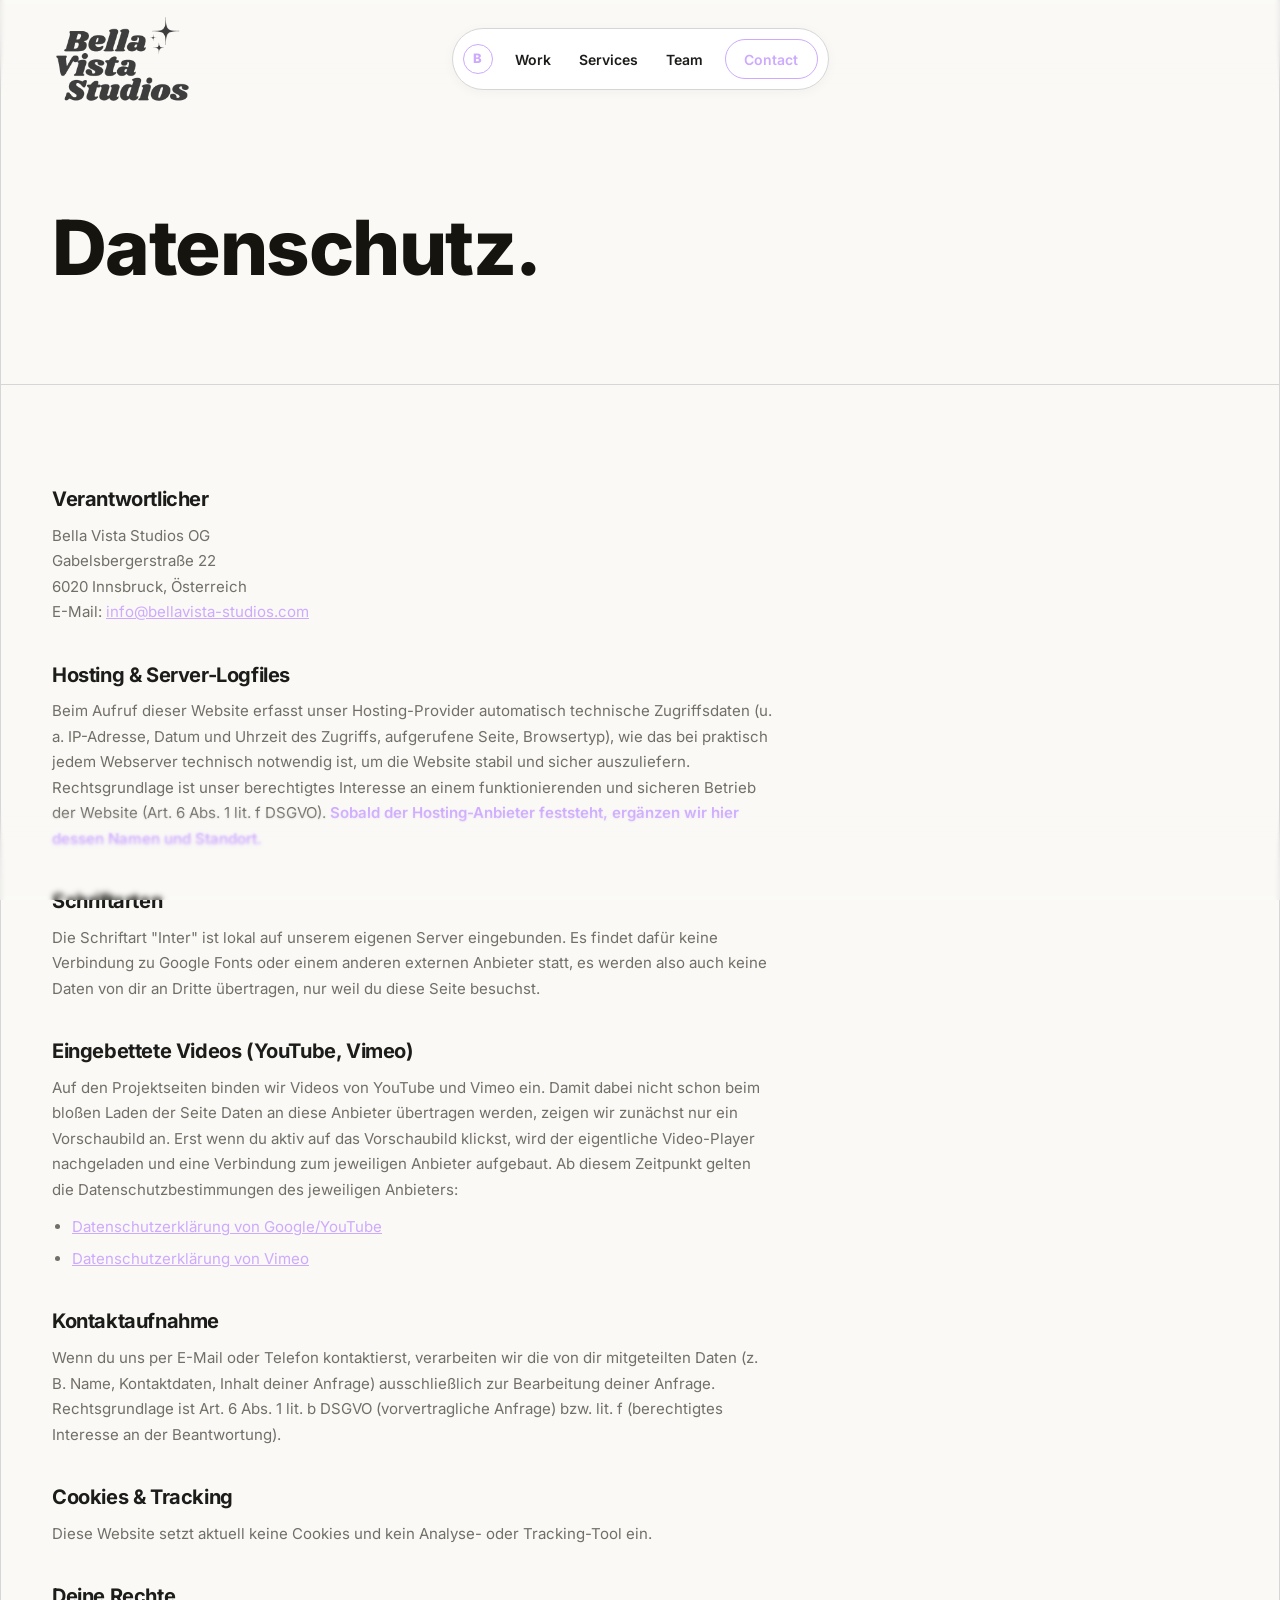
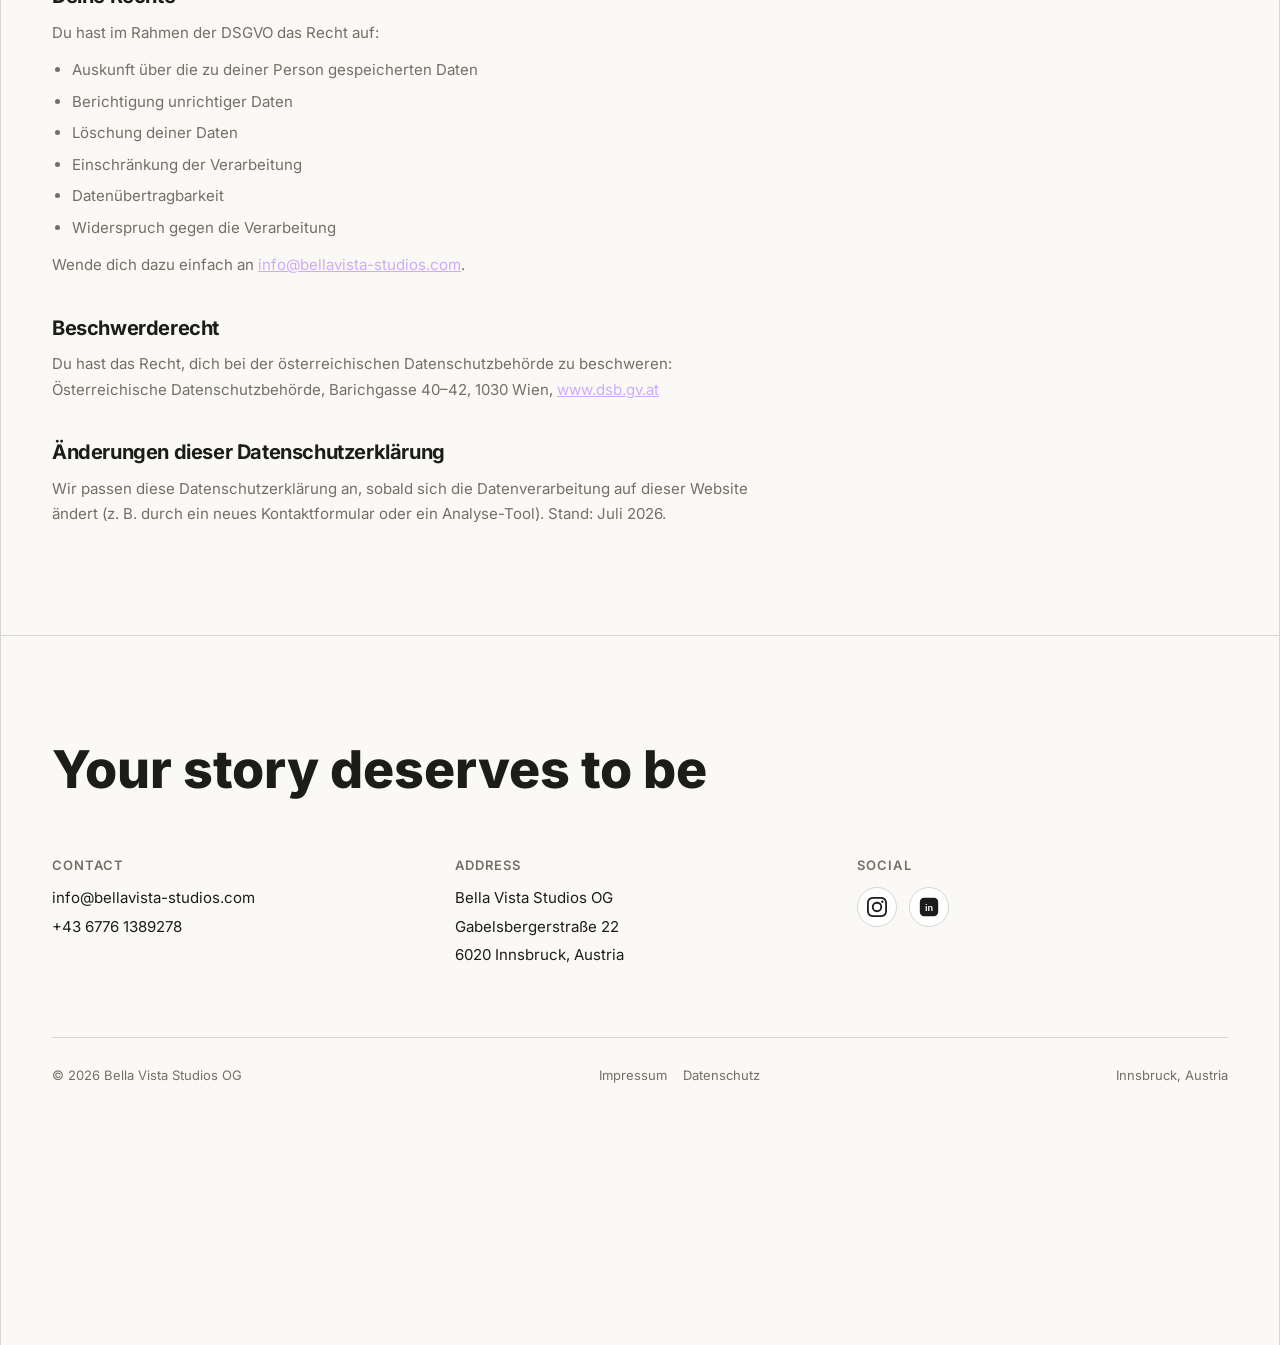
==== datenschutz.html @ 7d36718b "Update_02" ====
<!DOCTYPE html>
<html lang="de">
<head>
<meta charset="UTF-8">
<meta name="viewport" content="width=device-width, initial-scale=1.0">
<title>Datenschutz | Bella Vista Studios</title>
<meta name="description" content="Datenschutzerklärung der Bella Vista Studios OG.">
<link rel="stylesheet" href="assets/css/style.css?v=56">
</head>
<body>

<div class="frame">

  <header class="site-header container">

    <div class="header-fade" aria-hidden="true">
      <span></span>
      <span></span>
      <span></span>
      <span></span>
      <span></span>
      <span></span>
    </div>
    <a class="logo-mark" href="index.html">
      <img src="assets/img/logo.png" alt="Bella Vista Studios Logo">
    </a>
    <nav class="nav-pill">
      <a class="nav-brand" href="index.html">
        <span class="nav-brand-mark">B</span>
      </a>
      <div class="nav-links">
        <a href="projekte.html">Work</a>
        <a href="index.html#leistungen">Services</a>
        <a href="index.html#team">Team</a>
      </div>
      <a class="nav-cta" href="index.html#kontakt">Contact</a>
    </nav>

    <button class="nav-mobile-toggle" type="button" aria-label="Menü öffnen" aria-expanded="false" aria-controls="nav-mobile-panel">
      <span></span>
      <span></span>
      <span></span>
    </button>
  </header>

  <!-- Mobiles Menü: Vollbild-Overlay, wird per assets/js/nav-mobile.js ein-/ausgeblendet
       (gleiches hidden-Muster wie #team-modal in index.html). -->
  <div class="nav-mobile-panel" id="nav-mobile-panel" hidden>
    <button class="nav-mobile-close" type="button" data-nav-mobile-close aria-label="Menü schließen">✕</button>
    <a href="projekte.html">Work</a>
    <a href="index.html#leistungen">Services</a>
    <a href="index.html#team">Team</a>
    <a class="nav-mobile-cta" href="index.html#kontakt">Contact</a>
  </div>

  <section class="hero container">
    <h1 class="hero-headline"><span class="strong">Datenschutz.</span></h1>
  </section>

  <div class="section-divider">
    <section class="container">
      <div class="legal">

        <h2>Verantwortlicher</h2>
        <p>
          Bella Vista Studios OG<br>
          Gabelsbergerstraße 22<br>
          6020 Innsbruck, Österreich<br>
          E-Mail: <a href="mailto:info@bellavista-studios.com">info@bellavista-studios.com</a>
        </p>

        <h2>Hosting &amp; Server-Logfiles</h2>
        <p>
          Beim Aufruf dieser Website erfasst unser Hosting-Provider automatisch technische Zugriffsdaten
          (u. a. IP-Adresse, Datum und Uhrzeit des Zugriffs, aufgerufene Seite, Browsertyp), wie das bei
          praktisch jedem Webserver technisch notwendig ist, um die Website stabil und sicher auszuliefern.
          Rechtsgrundlage ist unser berechtigtes Interesse an einem funktionierenden und sicheren Betrieb
          der Website (Art. 6 Abs. 1 lit. f DSGVO). <span class="legal-todo">Sobald der Hosting-Anbieter feststeht,
          ergänzen wir hier dessen Namen und Standort.</span>
        </p>

        <h2>Schriftarten</h2>
        <p>
          Die Schriftart "Inter" ist lokal auf unserem eigenen Server eingebunden. Es findet dafür keine
          Verbindung zu Google Fonts oder einem anderen externen Anbieter statt, es werden also auch keine
          Daten von dir an Dritte übertragen, nur weil du diese Seite besuchst.
        </p>

        <h2>Eingebettete Videos (YouTube, Vimeo)</h2>
        <p>
          Auf den Projektseiten binden wir Videos von YouTube und Vimeo ein. Damit dabei nicht schon beim
          bloßen Laden der Seite Daten an diese Anbieter übertragen werden, zeigen wir zunächst nur ein
          Vorschaubild an. Erst wenn du aktiv auf das Vorschaubild klickst, wird der eigentliche
          Video-Player nachgeladen und eine Verbindung zum jeweiligen Anbieter aufgebaut. Ab diesem
          Zeitpunkt gelten die Datenschutzbestimmungen des jeweiligen Anbieters:
        </p>
        <ul>
          <li><a href="https://policies.google.com/privacy" target="_blank" rel="noopener">Datenschutzerklärung von Google/YouTube</a></li>
          <li><a href="https://vimeo.com/privacy" target="_blank" rel="noopener">Datenschutzerklärung von Vimeo</a></li>
        </ul>

        <h2>Kontaktaufnahme</h2>
        <p>
          Wenn du uns per E-Mail oder Telefon kontaktierst, verarbeiten wir die von dir mitgeteilten Daten
          (z. B. Name, Kontaktdaten, Inhalt deiner Anfrage) ausschließlich zur Bearbeitung deiner Anfrage.
          Rechtsgrundlage ist Art. 6 Abs. 1 lit. b DSGVO (vorvertragliche Anfrage) bzw. lit. f (berechtigtes
          Interesse an der Beantwortung).
        </p>

        <h2>Cookies &amp; Tracking</h2>
        <p>
          Diese Website setzt aktuell keine Cookies und kein Analyse- oder Tracking-Tool ein.
        </p>

        <h2>Deine Rechte</h2>
        <p>Du hast im Rahmen der DSGVO das Recht auf:</p>
        <ul>
          <li>Auskunft über die zu deiner Person gespeicherten Daten</li>
          <li>Berichtigung unrichtiger Daten</li>
          <li>Löschung deiner Daten</li>
          <li>Einschränkung der Verarbeitung</li>
          <li>Datenübertragbarkeit</li>
          <li>Widerspruch gegen die Verarbeitung</li>
        </ul>
        <p>Wende dich dazu einfach an <a href="mailto:info@bellavista-studios.com">info@bellavista-studios.com</a>.</p>

        <h2>Beschwerderecht</h2>
        <p>
          Du hast das Recht, dich bei der österreichischen Datenschutzbehörde zu beschweren:<br>
          Österreichische Datenschutzbehörde, Barichgasse 40–42, 1030 Wien,
          <a href="https://www.dsb.gv.at" target="_blank" rel="noopener">www.dsb.gv.at</a>
        </p>

        <h2>Änderungen dieser Datenschutzerklärung</h2>
        <p>
          Wir passen diese Datenschutzerklärung an, sobald sich die Datenverarbeitung auf dieser Website
          ändert (z. B. durch ein neues Kontaktformular oder ein Analyse-Tool). Stand: Juli 2026.
        </p>

      </div>
    </section>
  </div>

  <!-- Footer -->
  <div class="section-divider">
    <footer class="container footer">
      <p class="footer-big">
        Your story deserves to be <span class="word-swipe">
          <span class="word-swipe-item">visualized.</span>
          <span class="word-swipe-item">told.</span>
          <span class="word-swipe-item">captured.</span>
        </span>
      </p>

      <div class="footer-grid">
        <div class="footer-col">
          <span class="eyebrow">Contact</span>
          <a href="mailto:info@bellavista-studios.com">info@bellavista-studios.com</a>
          <a href="tel:+4367761389278">+43 6776 1389278</a>
        </div>
        <div class="footer-col">
          <span class="eyebrow">Address</span>
          <p>Bella Vista Studios OG</p>
          <p>Gabelsbergerstraße 22</p>
          <p>6020 Innsbruck, Austria</p>
        </div>
        <div class="footer-col">
          <span class="eyebrow">Social</span>
          <div class="social-icons">
            <a class="social-icon" href="https://www.instagram.com/bellavista.studios/" target="_blank" rel="noopener" aria-label="Instagram">
              <svg viewBox="0 0 24 24" fill="currentColor" aria-hidden="true"><path d="M7.0301.084c-1.2768.0602-2.1487.264-2.911.5634-.7888.3075-1.4575.72-2.1228 1.3877-.6652.6677-1.075 1.3368-1.3802 2.127-.2954.7638-.4956 1.6365-.552 2.914-.0564 1.2775-.0689 1.6882-.0626 4.947.0062 3.2586.0206 3.6671.0825 4.9473.061 1.2765.264 2.1482.5635 2.9107.308.7889.72 1.4573 1.388 2.1228.6679.6655 1.3365 1.0743 2.1285 1.38.7632.295 1.6361.4961 2.9134.552 1.2773.056 1.6884.069 4.9462.0627 3.2578-.0062 3.668-.0207 4.9478-.0814 1.28-.0607 2.147-.2652 2.9098-.5633.7889-.3086 1.4578-.72 2.1228-1.3881.665-.6682 1.0745-1.3378 1.3795-2.1284.2957-.7632.4966-1.636.552-2.9124.056-1.2809.0692-1.6898.063-4.948-.0063-3.2583-.021-3.6668-.0817-4.9465-.0607-1.2797-.264-2.1487-.5633-2.9117-.3084-.7889-.72-1.4568-1.3876-2.1228C21.2982 1.33 20.628.9208 19.8378.6165 19.074.321 18.2017.1197 16.9244.0645 15.6471.0093 15.236-.005 11.977.0014 8.718.0076 8.31.0215 7.0301.0839m.1402 21.6932c-1.17-.0509-1.8053-.2453-2.2287-.408-.5606-.216-.96-.4771-1.3819-.895-.422-.4178-.6811-.8186-.9-1.378-.1644-.4234-.3624-1.058-.4171-2.228-.0595-1.2645-.072-1.6442-.079-4.848-.007-3.2037.0053-3.583.0607-4.848.05-1.169.2456-1.805.408-2.2282.216-.5613.4762-.96.895-1.3816.4188-.4217.8184-.6814 1.3783-.9003.423-.1651 1.0575-.3614 2.227-.4171 1.2655-.06 1.6447-.072 4.848-.079 3.2033-.007 3.5835.005 4.8495.0608 1.169.0508 1.8053.2445 2.228.408.5608.216.96.4754 1.3816.895.4217.4194.6816.8176.9005 1.3787.1653.4217.3617 1.056.4169 2.2263.0602 1.2655.0739 1.645.0796 4.848.0058 3.203-.0055 3.5834-.061 4.848-.051 1.17-.245 1.8055-.408 2.2294-.216.5604-.4763.96-.8954 1.3814-.419.4215-.8181.6811-1.3783.9-.4224.1649-1.0577.3617-2.2262.4174-1.2656.0595-1.6448.072-4.8493.079-3.2045.007-3.5825-.006-4.848-.0608M16.953 5.5864A1.44 1.44 0 1 0 18.39 4.144a1.44 1.44 0 0 0-1.437 1.4424M5.8385 12.012c.0067 3.4032 2.7706 6.1557 6.173 6.1493 3.4026-.0065 6.157-2.7701 6.1506-6.1733-.0065-3.4032-2.771-6.1565-6.174-6.1498-3.403.0067-6.156 2.771-6.1496 6.1738M8 12.0077a4 4 0 1 1 4.008 3.9921A3.9996 3.9996 0 0 1 8 12.0077"/></svg>
            </a>
            <a class="social-icon" href="https://www.linkedin.com/in/bella-vista-studios-5378a433b/" target="_blank" rel="noopener" aria-label="LinkedIn">
              <svg viewBox="0 0 24 24" aria-hidden="true">
                <rect x="1" y="1" width="22" height="22" rx="5" fill="currentColor"/>
                <text x="12" y="16.5" font-family="Arial, Helvetica, sans-serif" font-size="11" font-weight="700" fill="var(--bg)" text-anchor="middle">in</text>
              </svg>
            </a>
          </div>
        </div>
      </div>

      <div class="footer-bottom">
        <span>© 2026 Bella Vista Studios OG</span>
        <div class="footer-legal">
          <a href="impressum.html">Impressum</a>
          <a href="datenschutz.html">Datenschutz</a>
        </div>
        <span>Innsbruck, Austria</span>
      </div>
    </footer>
  </div>

</div>

<div class="footer-fade" aria-hidden="true">
  <span></span>
  <span></span>
  <span></span>
  <span></span>
  <span></span>
  <span></span>
</div>

<script src="assets/js/header-scroll.js?v=1" defer></script>
<script src="assets/js/nav-mobile.js?v=1" defer></script>
<script src="assets/js/logo-contrast.js?v=3" defer></script>
</body>
</html>
---- assets/css/style.css ----
/* ==========================================================================
   Bella Vista Studios — Stylesheet
   Struktur: Variablen, Basis, Layout-Grid, Komponenten, Sektionen, Responsive
   ========================================================================== */

:root {
  --bg: #faf9f6;
  --line: #d6d6d6;
  --text: #1c1c1a;
  /* War #7a7871 (Kontrast zu --bg nur 4.2:1, unter dem WCAG-AA-Minimum von
     4.5:1 für normalen Fließtext) — leicht abgedunkelt auf 4.77:1. */
  --text-muted: #726f67;
  --black: #15140f;
  --white: #ffffff;
  /* Einzige Akzentfarbe der Seite: überall, wo etwas farblich markiert ist
     (Buttons, Status-Punkt, Icon-Kreise, aktive/Hover-Zustände), wird diese
     Akzentfarbe verwendet — nie eine zweite Akzentfarbe daneben. */
  --accent: #cdaafe;
  --radius-full: 999px;
  --radius-lg: 22px;
  --radius-md: 14px;
  --container-max: 1240px;
  --frame-max: 1360px;
}

/* ---- Fonts ----
   Lokal gehostet statt über fonts.googleapis.com geladen: sonst gehen
   Besucher-IPs beim Seitenaufruf ohne Einwilligung an Google (DSGVO-Risiko,
   in AT/DE bereits mehrfach abgemahnt). */
@font-face {
  font-family: "Inter";
  font-style: normal;
  font-weight: 400;
  font-display: swap;
  src: url("../fonts/inter-400.woff2") format("woff2");
}
@font-face {
  font-family: "Inter";
  font-style: normal;
  font-weight: 500;
  font-display: swap;
  src: url("../fonts/inter-500.woff2") format("woff2");
}
@font-face {
  font-family: "Inter";
  font-style: normal;
  font-weight: 600;
  font-display: swap;
  src: url("../fonts/inter-600.woff2") format("woff2");
}
@font-face {
  font-family: "Inter";
  font-style: normal;
  font-weight: 700;
  font-display: swap;
  src: url("../fonts/inter-700.woff2") format("woff2");
}
@font-face {
  font-family: "Inter";
  font-style: normal;
  font-weight: 800;
  font-display: swap;
  src: url("../fonts/inter-800.woff2") format("woff2");
}

/* ---- Reset ---- */
* { box-sizing: border-box; margin: 0; padding: 0; }

html { scroll-behavior: smooth; }

body {
  background: var(--bg);
  color: var(--text);
  font-family: "Inter", -apple-system, BlinkMacSystemFont, "Segoe UI", Helvetica, Arial, sans-serif;
  font-size: 16px;
  line-height: 1.5;
  -webkit-font-smoothing: antialiased;
}

img { max-width: 100%; display: block; }
a { color: inherit; text-decoration: none; }
ul { list-style: none; }
button { font: inherit; cursor: pointer; }

/* Kein Browser-Standard-Fokusring (blau) irgendwo auf der Seite — bei
   Maus-Klick ohnehin unsichtbar, bei Tastatur-Navigation stattdessen ein
   Ring in der Marken-Akzentfarbe (siehe --accent), konsistent mit allen
   anderen interaktiven Elementen. */
:focus { outline: none; }
:focus-visible {
  outline: 2px solid var(--accent);
  outline-offset: 2px;
}

/* ---- Scroll-Reveal ---- */
/* Fade + leichtes Hochschieben beim ersten Sichtbarwerden, statt dass Text
   und Elemente beim Scrollen sofort fertig dastehen. Die Klasse .reveal
   wird automatisch von assets/js/scroll-reveal.js auf die passenden
   Elemente angewendet, .is-visible schaltet per IntersectionObserver
   einmalig um (bleibt danach sichtbar, kein erneutes Ausblenden beim
   Zurückscrollen). Ohne JavaScript bleibt alles normal sichtbar, da die
   Klasse dann nie gesetzt wird. */
.reveal {
  opacity: 0;
  transform: translateY(28px);
  transition: opacity 0.7s ease, transform 0.7s ease;
}
.reveal.is-visible {
  opacity: 1;
  transform: none;
}
@media (prefers-reduced-motion: reduce) {
  .reveal {
    opacity: 1;
    transform: none;
    transition: none;
  }
}

/* ---- Grid-Rahmen (vertikale Linien links/rechts über die volle Seite) ---- */
.frame {
  max-width: var(--frame-max);
  margin: 0 auto;
  border-left: 1px solid var(--line);
  border-right: 1px solid var(--line);
}

.container {
  max-width: var(--container-max);
  margin: 0 auto;
  /* Nur horizontales Padding — vertikaler Rhythmus kommt bewusst von
     section/spezifischeren Klassen (.hero, .trusted, .footer usw.).
     Als "padding"-Shorthand würde dies fälschlich auch oben/unten auf 0
     setzen und dabei section { padding: 96px 0 } überschreiben, da ein
     Klassenselektor immer stärker wiegt als der Element-Selektor "section" —
     unabhängig von der Reihenfolge im Stylesheet. Genau das war der Bug. */
  padding-left: 32px;
  padding-right: 32px;
}

/* Horizontale Trennlinie zwischen Sektionen — bricht bewusst aus dem
   begrenzten .frame aus und läuft über die komplette Viewport-Breite bis
   zum Bildschirmrand. Zusammen mit den vertikalen .frame-Linien (die über
   die gesamte Seitenhöhe laufen) ergibt das ein durchgehendes Gitter statt
   einzelner, in sich geschlossener Kästen pro Sektion.
   Kein overflow-x:hidden auf html/body (war früher hier, um den durch 100vw
   theoretisch möglichen Scrollbar-Millimeter Overflow abzufangen) — das
   bricht in Safari position:sticky auf .site-header (Safari macht daraus
   intern auch einen Y-Scroll-Container, der Header hört auf zu kleben).
   overflow-x:hidden auf diesem Element selbst würde das Problem ohnehin nicht
   lösen (clippt nur eigene Kinder, nicht die eigene Box gegenüber dem
   Elternelement). Bei Overlay-Scrollbars (macOS) tritt der Overflow gar nicht
   erst auf; falls er auf anderen Systemen doch stört, gehört die Lösung in
   eine JS-gemessene Scrollbar-Breite, nicht in einen html/body-Overflow-Hack. */
.section-divider {
  width: 100vw;
  position: relative;
  left: 50%;
  margin-left: -50vw;
  border-top: 1px solid var(--line);
}

section { padding: 96px 0; }

/* ---- Typografie ---- */
h1, h2, h3 { font-weight: 700; letter-spacing: -0.02em; line-height: 1.08; }

.eyebrow {
  font-size: 13px;
  font-weight: 600;
  letter-spacing: 0.08em;
  text-transform: uppercase;
  color: var(--text-muted);
}

.section-heading {
  font-size: clamp(32px, 4vw, 48px);
}

.section-heading .muted { color: var(--text-muted); font-weight: 500; }
.section-heading .strong { color: var(--black); font-weight: 800; }

.section-lede {
  color: var(--text-muted);
  font-size: 17px;
  max-width: 520px;
  margin-top: 16px;
}

/* ---- Buttons ---- */
.btn {
  display: inline-flex;
  align-items: center;
  gap: 8px;
  padding: 14px 26px;
  border-radius: var(--radius-full);
  font-weight: 600;
  font-size: 15px;
  transition: opacity 0.15s ease;
}

.btn:hover { opacity: 0.85; }

/* Die Akzentfarbe wird ausschließlich als Umrandung eingesetzt, nie als
   volle Füllfläche. Bei Hover: leichter Zoom (vergrößert Rahmen + Text in
   einem Zug), dazu eine dezente farbige Untermalung der Fläche (deutlich
   blasser als die Umrandung selbst) sowie ein Glow um den Rahmen. */
.btn-primary {
  background: transparent;
  color: var(--accent);
  border: 1.5px solid var(--accent);
  transition: transform 0.2s ease, background 0.2s ease, box-shadow 0.2s ease;
}
.btn-primary:hover {
  opacity: 1;
  transform: scale(1.06);
  background: rgba(205, 170, 254, 0.16);
  box-shadow: 0 0 16px rgba(205, 170, 254, 0.7);
}
.btn-outline {
  background: transparent;
  color: var(--accent);
  border: 1.5px solid var(--accent);
  transition: transform 0.2s ease, background 0.2s ease, box-shadow 0.2s ease;
}
.btn-outline:hover {
  opacity: 1;
  transform: scale(1.06);
  background: rgba(205, 170, 254, 0.16);
  box-shadow: 0 0 16px rgba(205, 170, 254, 0.7);
}

/* ---- Header / Navigation ----
   Die Pille ist die eigentliche Navigation und sitzt zentriert über die
   volle Headerbreite (site-header: justify-content:center). Das Logo bleibt
   links stehen, dafür aber absolut positioniert — so beeinflusst seine
   Breite die Zentrierung der Pille nicht (sonst würde justify-content:center
   den verbleibenden Platz NACH dem Logo zentrieren statt die volle Breite). */
.site-header {
  /* sticky ist selbst schon ein "positioniertes" Element (wie relative) —
     .logo-mark kann sich also direkt darauf beziehen, ohne ein zusätzliches
     position:relative, das sticky sonst überschreiben würde. */
  position: sticky;
  top: 0;
  z-index: 50;
  display: flex;
  align-items: center;
  justify-content: center;
  padding-top: 28px;
  padding-bottom: 28px;
  /* Kein var(--bg) mehr als Deckfarbe — sonst bleibt beim Scrollen immer
     ein Balken in Seitenfarbe stehen. Und bewusst KEIN eigener
     backdrop-filter hier (war testweise drin): ein Blur auf dem Header
     selbst ist über seine ganze Höhe gleich stark und hört an dessen
     Unterkante hart auf — genau der harte Schnitt, den .header-fade
     darunter eigentlich vermeiden soll. Den gesamten Blur-Verlauf
     übernimmt jetzt ausschließlich .header-fade (Pille/Logo bleiben
     lesbar, weil .nav-pill ihren eigenen weißen Hintergrund mitbringt). */
}

/* Beim Scrollen verschwindet Inhalt (z.B. Projekt-Bilder) sonst hart hinter
   der blickdichten Sticky-Kante. Ein reiner Farbverlauf (mehrere frühere
   Versuche, siehe Git-Historie) zeigt über kontrastreichen Fotos trotzdem
   eine sichtbare Kante — das Auge erkennt den Kontrastsprung unabhängig
   von der Kurvenform, und jede Deckfarbe hinterlässt einen sichtbaren
   Balken. Stattdessen wird das Bild zur Kante hin zunehmend unscharf statt
   überblendet, keine einzige Ebene hat eine Hintergrundfarbe.
   Zwei Bugs sorgten davor dafür, dass Änderungen hier praktisch unsichtbar
   blieben: (1) fehlendes -webkit-mask-image — ohne Präfix ignorierte
   Safari die Maske komplett, jede Ebene war über ihre volle Fläche
   sichtbar statt auszulaufen; (2) .site-header hatte selbst noch einen
   flachen backdrop-filter (siehe .site-header oben, jetzt entfernt) — ein
   gleichmäßiger Blur ohne jeden Verlauf, der an der Header-Unterkante hart
   aufhörte und jede Anpassung hier optisch komplett überdeckt hat. Beides
   behoben: .header-fade ist jetzt die einzige Blur-Quelle.
   top:0 statt top:100%: der Header selbst hat kein eigenes Blur mehr, war
   also über seine ganze Höhe (Logo/Pille-Bereich, ca. 150px) komplett
   scharf — der Verlauf setzte dadurch sichtbar erst UNTER dem Header ein
   statt an der obersten Bildkante. Jetzt beginnt .header-fade schon ganz
   oben (hinter Logo/Pille).
   Höhe bewusst moderat (180px), nicht die volle Header-Höhe + alte
   Auslauf-Strecke (das wären ~320px gewesen): .header-fade ist absolut
   positioniert und wird NICHT vom Header-Rahmen abgeschnitten, reicht bei
   320px also weit in den Hero-Bereich hinein und hätte dort den Badge
   ("Available for new projects", startet ca. bei 210px) mitgeblurrt. */
.header-fade {
  /* left:0/right:0 wären relativ zur Padding-Box von .site-header — der
     Header trägt aber selbst die Klasse .container (max-width: 1240px,
     zentriert). Im Querformat/breiten Viewport bleibt dann links/rechts
     ein Rand ohne Blur übrig. Gleicher 100vw-Trick wie bei .section-divider:
     da .container per margin:auto exakt auf der Viewport-Mitte zentriert
     ist, landet left:50% trotzdem auf der echten Bildschirmmitte. */
  position: absolute;
  left: 50%;
  width: 100vw;
  margin-left: -50vw;
  top: 0;
  /* Sanfter (max. Blur 3px → 2px) und kürzere Reichweite (180px → 130px)
     als zuvor. */
  height: 130px;
  pointer-events: none;
  overflow: hidden;
}

.header-fade span { position: absolute; inset: 0; }

.header-fade span:nth-child(1) {
  backdrop-filter: blur(2px);
  -webkit-backdrop-filter: blur(2px);
  -webkit-mask-image: linear-gradient(to bottom, black 0%, black 15%, transparent 45%);
  mask-image: linear-gradient(to bottom, black 0%, black 15%, transparent 45%);
}

.header-fade span:nth-child(2) {
  backdrop-filter: blur(1.6px);
  -webkit-backdrop-filter: blur(1.6px);
  -webkit-mask-image: linear-gradient(to bottom, black 0%, black 25%, transparent 55%);
  mask-image: linear-gradient(to bottom, black 0%, black 25%, transparent 55%);
}

.header-fade span:nth-child(3) {
  backdrop-filter: blur(1.2px);
  -webkit-backdrop-filter: blur(1.2px);
  -webkit-mask-image: linear-gradient(to bottom, black 0%, black 35%, transparent 62%);
  mask-image: linear-gradient(to bottom, black 0%, black 35%, transparent 62%);
}

.header-fade span:nth-child(4) {
  backdrop-filter: blur(0.8px);
  -webkit-backdrop-filter: blur(0.8px);
  -webkit-mask-image: linear-gradient(to bottom, black 0%, black 45%, transparent 72%);
  mask-image: linear-gradient(to bottom, black 0%, black 45%, transparent 72%);
}

.header-fade span:nth-child(5) {
  backdrop-filter: blur(0.5px);
  -webkit-backdrop-filter: blur(0.5px);
  -webkit-mask-image: linear-gradient(to bottom, black 0%, black 60%, transparent 85%);
  mask-image: linear-gradient(to bottom, black 0%, black 60%, transparent 85%);
}

.header-fade span:nth-child(6) {
  backdrop-filter: blur(0.3px);
  -webkit-backdrop-filter: blur(0.3px);
  -webkit-mask-image: linear-gradient(to bottom, black 0%, black 75%, transparent 100%);
  mask-image: linear-gradient(to bottom, black 0%, black 75%, transparent 100%);
}

/* Gespiegelte Variante am unteren Bildschirmrand. Anders als .header-fade
   hängt sie nicht an einem position:sticky-Element (es gibt keine fixe
   Footer-Leiste) — deshalb position:fixed direkt an bottom:0, damit sie wie
   der Header dauerhaft am Viewport-Rand klebt, während der Rest der Seite
   darunter/dahinter wegscrollt. Gleiche Blur-Werte wie oben, nur die
   Masken-Richtung ist umgedreht (to top statt to bottom): stärkster Blur an
   der Unterkante (0% von unten gezählt), läuft nach oben hin aus. */
.footer-fade {
  position: fixed;
  left: 50%;
  width: 100vw;
  margin-left: -50vw;
  bottom: 0;
  /* Gleiche Reduktion wie bei .header-fade: sanfter und kürzer. */
  height: 130px;
  z-index: 50;
  pointer-events: none;
  overflow: hidden;
}

.footer-fade span { position: absolute; inset: 0; }

.footer-fade span:nth-child(1) {
  backdrop-filter: blur(2px);
  -webkit-backdrop-filter: blur(2px);
  -webkit-mask-image: linear-gradient(to top, black 0%, black 15%, transparent 45%);
  mask-image: linear-gradient(to top, black 0%, black 15%, transparent 45%);
}

.footer-fade span:nth-child(2) {
  backdrop-filter: blur(1.6px);
  -webkit-backdrop-filter: blur(1.6px);
  -webkit-mask-image: linear-gradient(to top, black 0%, black 25%, transparent 55%);
  mask-image: linear-gradient(to top, black 0%, black 25%, transparent 55%);
}

.footer-fade span:nth-child(3) {
  backdrop-filter: blur(1.2px);
  -webkit-backdrop-filter: blur(1.2px);
  -webkit-mask-image: linear-gradient(to top, black 0%, black 35%, transparent 62%);
  mask-image: linear-gradient(to top, black 0%, black 35%, transparent 62%);
}

.footer-fade span:nth-child(4) {
  backdrop-filter: blur(0.8px);
  -webkit-backdrop-filter: blur(0.8px);
  -webkit-mask-image: linear-gradient(to top, black 0%, black 45%, transparent 72%);
  mask-image: linear-gradient(to top, black 0%, black 45%, transparent 72%);
}

.footer-fade span:nth-child(5) {
  backdrop-filter: blur(0.5px);
  -webkit-backdrop-filter: blur(0.5px);
  -webkit-mask-image: linear-gradient(to top, black 0%, black 60%, transparent 85%);
  mask-image: linear-gradient(to top, black 0%, black 60%, transparent 85%);
}

.footer-fade span:nth-child(6) {
  backdrop-filter: blur(0.3px);
  -webkit-backdrop-filter: blur(0.3px);
  -webkit-mask-image: linear-gradient(to top, black 0%, black 75%, transparent 100%);
  mask-image: linear-gradient(to top, black 0%, black 75%, transparent 100%);
}

.logo-mark {
  position: absolute;
  /* z-index aus demselben Grund wie bei .nav-pill: sonst erfasst
     .header-fades backdrop-filter auch das Logo selbst. */
  z-index: 2;
  /* left:0 würde an der Padding-Kante von .site-header (selbst .container)
     ausgerichtet, also VOR dem 32px-Padding sitzen — das Logo läge dadurch
     näher am Rand als jeglicher Inhalt im Fließtext. Gleicher Wert wie
     .container padding-left, damit beide bündig sind. */
  left: 32px;
  top: 50%;
  transform: translateY(-50%);
  display: flex;
  align-items: center;
}
/* mix-blend-mode: difference (echtes Pixel-Invertieren) wurde getestet und
   verworfen: WebKit berechnet Blend-Modi auf Nachfahren von position:sticky
   ODER position:fixed nachweislich nicht (mit vier isolierten Testfällen
   bestätigt) — reiner Browser-Bug, kein CSS-Fix möglich. Stattdessen
   ermittelt assets/js/logo-contrast.js per Canvas die Helligkeit der Bilder,
   die gerade hinter dem Logo liegen, und setzt bei dunklem Hintergrund die
   Klasse is-on-dark, die das Logo per Filter aufhellt. */
.logo-mark img {
  height: 92px;
  width: auto;
  filter: brightness(1);
  transition: filter 0.25s ease;
}
.logo-mark.is-on-dark img {
  /* brightness(0) macht die Form vollständig schwarz (Transparenz bleibt
     erhalten), invert(1) dreht das anschließend auf reines Weiß — so
     braucht es keine zweite Logo-Datei für die helle Variante. */
  filter: brightness(0) invert(1);
}

.nav-pill {
  /* z-index nötig, obwohl die Pille im Markup NACH .header-fade steht:
     backdrop-filter erfasst offenbar auch später gezeichnete Geschwister
     im selben Stacking-Kontext, DOM-Reihenfolge allein reichte nicht, um
     die Pille vom Blur auszunehmen — sie wirkte dadurch selbst verwaschen. */
  position: relative;
  z-index: 2;
  display: flex;
  align-items: center;
  justify-content: center;
  gap: 22px;
  background: var(--white);
  border: 1px solid var(--line);
  border-radius: var(--radius-full);
  padding: 10px 10px 10px 10px;
  box-shadow: 0 2px 12px rgba(20, 19, 15, 0.04);
  transition: gap 0.3s ease;
}

/* Kompakte Pille beim Scrollen (Klasse kommt von assets/js/header-scroll.js):
   Work/Services/Team klappen ein, B-Monogramm und Contact rücken zusammen.
   Hover auf die Pille — auch im kompakten Zustand — klappt sie wieder auf. */
.nav-pill.is-compact:not(:hover) { gap: 10px; }

/* BVS-Reiter: nur noch der Monogramm-Kreis, ohne Namenstext und ohne
   Trennstrich zur restlichen Navigation — sitzt einfach im normalen
   Pillen-Abstand (.nav-pill gap) vor "Work". */
.nav-brand { display: flex; align-items: center; }

.nav-brand-mark {
  width: 30px;
  height: 30px;
  border-radius: 50%;
  background: transparent;
  border: 1.5px solid var(--accent);
  color: var(--accent);
  display: flex;
  align-items: center;
  justify-content: center;
  font-size: 13px;
  font-weight: 800;
  flex-shrink: 0;
  transition: transform 0.2s ease, background 0.2s ease, box-shadow 0.2s ease;
}

.nav-brand:hover .nav-brand-mark {
  transform: scale(1.12);
  background: rgba(205, 170, 254, 0.16);
  box-shadow: 0 0 12px rgba(205, 170, 254, 0.7);
}

.nav-links {
  display: flex;
  align-items: center;
  gap: 28px;
  font-size: 14px;
  font-weight: 600;
  max-width: 400px;
  overflow: hidden;
  white-space: nowrap;
  transition: max-width 0.3s ease, opacity 0.3s ease;
}

.nav-links a:hover { color: var(--accent); }

.nav-pill.is-compact:not(:hover) .nav-links {
  max-width: 0;
  opacity: 0;
  pointer-events: none;
}

.nav-cta {
  background: transparent;
  color: var(--accent);
  border: 1.5px solid var(--accent);
  padding: 8.5px 18.5px;
  border-radius: var(--radius-full);
  font-size: 14px;
  font-weight: 600;
  transition: transform 0.2s ease, background 0.2s ease, box-shadow 0.2s ease;
}

.nav-cta:hover {
  transform: scale(1.06);
  background: rgba(205, 170, 254, 0.16);
  box-shadow: 0 0 14px rgba(205, 170, 254, 0.7);
}

/* ---- Mobiles Menü ----
   Hamburger-Button + Vollbild-Overlay (siehe .nav-mobile-panel), Logik in
   assets/js/nav-mobile.js. Button ist Geschwister von .logo-mark/.nav-pill
   innerhalb von .site-header und wie das Logo per position:absolute
   platziert — dieselbe rechte Kante wie .logo-mark links (32px, an
   .container-Padding ausgerichtet), sonst nur ab 860px sichtbar. */
.nav-mobile-toggle {
  display: none;
  position: absolute;
  right: 32px;
  top: 50%;
  transform: translateY(-50%);
  z-index: 2;
  width: 40px;
  height: 40px;
  /* flex-direction:column nicht vergessen: die 3 Striche unten sind eigene
     <span>-Kinder und sollen übereinander (Hamburger-Icon) stehen, nicht
     nebeneinander in der Flex-Standardrichtung "row" — ohne diese Zeile
     verschmelzen sie optisch zu einer einzigen Linie. */
  flex-direction: column;
  align-items: center;
  justify-content: center;
  background: var(--white);
  border: 1px solid var(--line);
  border-radius: 50%;
  cursor: pointer;
}

.nav-mobile-toggle span {
  display: block;
  width: 16px;
  height: 1.5px;
  background: var(--black);
  transition: transform 0.25s ease, opacity 0.2s ease;
}

.nav-mobile-toggle span + span { margin-top: 4px; }

/* Hamburger klappt beim Öffnen zu einem X zusammen — reiner CSS-Zustand,
   die Klasse setzt assets/js/nav-mobile.js beim Toggle. */
.nav-mobile-toggle.is-open span:nth-child(1) { transform: translateY(5.5px) rotate(45deg); }
.nav-mobile-toggle.is-open span:nth-child(2) { opacity: 0; }
.nav-mobile-toggle.is-open span:nth-child(3) { transform: translateY(-5.5px) rotate(-45deg); }

/* Vollbild-Overlay statt Dropdown: bei nur 3 Links + Contact lohnt sich kein
   schmales Aufklapp-Menü unter der Pille, ein ruhiger, zentrierter
   Vollbildschirm mit großen Tap-Zielen passt besser zum sonst reduzierten,
   ruhigen Look der Seite. Gleiches hidden-Muster wie #team-modal (siehe
   dort) statt einer eigenen Sichtbarkeits-Logik. */
.nav-mobile-panel {
  position: fixed;
  inset: 0;
  z-index: 300;
  display: flex;
  flex-direction: column;
  align-items: center;
  justify-content: center;
  gap: 32px;
  background: rgba(21, 20, 15, 0.94);
  backdrop-filter: blur(8px);
  -webkit-backdrop-filter: blur(8px);
}

.nav-mobile-panel[hidden] { display: none; }

.nav-mobile-panel a {
  font-size: 24px;
  font-weight: 700;
  color: var(--white);
}

.nav-mobile-panel a:hover { color: var(--accent); }

/* Höhere Spezifität nötig (Klasse+Element ".nav-mobile-panel a" oben wiegt
   sonst schwerer als die einzelne Klasse ".nav-mobile-cta" und würde Farbe/
   Schriftgröße hier überschreiben, unabhängig von der Reihenfolge im
   Stylesheet). */
.nav-mobile-panel .nav-mobile-cta {
  margin-top: 8px;
  border: 1.5px solid var(--accent);
  color: var(--accent);
  padding: 12px 28px;
  border-radius: var(--radius-full);
  font-size: 16px;
}

.nav-mobile-close {
  position: absolute;
  top: 24px;
  right: 24px;
  width: 40px;
  height: 40px;
  border: none;
  border-radius: 50%;
  background: rgba(255, 255, 255, 0.14);
  color: var(--white);
  font-size: 15px;
  cursor: pointer;
  display: flex;
  align-items: center;
  justify-content: center;
  transition: background 0.2s ease;
}

.nav-mobile-close:hover { background: rgba(255, 255, 255, 0.26); }

/* ---- Hero ---- */
.hero {
  padding-top: 64px;
}

.hero-grid {
  display: grid;
  grid-template-columns: 1.1fr 0.9fr;
  gap: 48px;
  align-items: center;
}

.badge {
  display: inline-flex;
  align-items: center;
  gap: 8px;
  padding: 8px 16px;
  border: 1px solid var(--line);
  border-radius: var(--radius-full);
  font-size: 13px;
  font-weight: 600;
  background: var(--white);
}

/* Ausnahme vom sonstigen Akzent-Farbton: der Punkt zeigt einen echten
   Status ("verfügbar für neue Projekte") — dafür bleibt er grün und leuchtet
   dauerhaft, nicht nur bei Hover. */
.badge-dot {
  width: 8px;
  height: 8px;
  border-radius: 50%;
  background: #35c46a;
  box-shadow: 0 0 8px rgba(53, 196, 106, 0.9);
}

.hero-headline {
  margin-top: 24px;
  font-size: clamp(44px, 6vw, 76px);
}

.hero-headline .muted { color: var(--text-muted); font-weight: 500; display: block; }
.hero-headline .strong { color: var(--black); font-weight: 800; display: block; }

.hero-text {
  margin-top: 24px;
  max-width: 480px;
  color: var(--text);
  font-size: 17px;
}

.hero-text strong { font-weight: 700; }

.hero-cta { margin-top: 32px; }

.hero-visual {
  position: relative;
  height: 420px;
}

/* Unsichtbare Platzhalter — markieren nur, wo die 4 echten Projektbilder beim
   Laden der Seite "ankern". assets/js/scroll-effects.js liest ihre Position aus
   und lässt die tatsächlichen Bilder (aus dem Projekte-Raster weiter unten) beim
   Scrollen dorthin und wieder zurück in ihre Rasterposition gleiten. Es gibt also
   jedes Bild nur einmal im DOM — hier steht nur ein Platzhalter für die Messung. */
.hero-slot {
  position: absolute;
  width: 44%;
  aspect-ratio: 4/5;
  visibility: hidden;
  pointer-events: none;
}

.hero-slot:nth-child(1) { top: 14%; left: 14%; }
.hero-slot:nth-child(2) { top: 6%;  left: 27%; }
.hero-slot:nth-child(3) { top: 10%; left: 40%; }
.hero-slot:nth-child(4) { top: 16%; left: 53%; }

/* ---- Trusted by ---- */
.trusted {
  /* Nur vertikales Padding als Shorthand ("40px 0" würde links/rechts auf 0
     setzen und damit das .container padding-left/right überschreiben —
     "Trusted by:" säße dann bündig am Rand statt auf Höhe von Hero-Text
     & Co. Gleicher Bug/Fix wie beim .container-Kommentar oben. */
  padding-top: 40px;
  padding-bottom: 40px;
  display: flex;
  align-items: center;
  flex-wrap: wrap;
  gap: 32px;
}

.trusted-label {
  font-size: 20px;
  font-weight: 800;
  white-space: nowrap;
}

/* Logo-Marquee: läuft endlos nach links. Der Track enthält die Logo-Liste
   zweimal hintereinander (siehe HTML) — bei Verschiebung um genau -50%
   landet die zweite Kopie exakt dort, wo die erste begonnen hat, wodurch
   der Übergang unsichtbar bleibt. An den Rändern blendet eine Masken-
   Gradient die Logos sanft aus, statt sie hart abzuschneiden. */
.trusted-marquee {
  flex: 1;
  min-width: 0;
  overflow: hidden;
  -webkit-mask-image: linear-gradient(to right, transparent, black 48px, black calc(100% - 48px), transparent);
  mask-image: linear-gradient(to right, transparent, black 48px, black calc(100% - 48px), transparent);
}

.trusted-track {
  display: flex;
  align-items: center;
  gap: 56px;
  width: max-content;
  animation: trusted-scroll 24s linear infinite;
}

.trusted-marquee:hover .trusted-track {
  animation-play-state: paused;
}

/* Client-Logos: einheitliche Höhe, Breite ergibt sich proportional aus dem
   jeweiligen Seitenverhältnis. Graustufen + reduzierte Deckkraft sorgen für
   ein ruhiges, einheitliches Bild trotz sehr unterschiedlicher Logo-Formen
   (breite Wortmarken vs. das quadratischere Bergisel-Logo). */
.trusted-logo {
  height: 34px;
  width: auto;
  max-width: 160px;
  object-fit: contain;
  flex-shrink: 0;
  filter: grayscale(1);
  opacity: 0.5;
}

/* Bergisel-Logo ist quadratischer als die übrigen Wortmarken und wirkt bei
   gleicher Höhe optisch kleiner — daher deutlich größer skaliert. */
.trusted-logo--bergisel {
  height: 76px;
  max-width: 200px;
}

/* Feinjustierung der optischen Größe je Logo — gleiche Pixel-Höhe wirkt je
   nach Wortmarke/Form unterschiedlich groß. */
.trusted-logo--corthea { height: 26px; }
.trusted-logo--agrar-tirol { height: 26px; }
.trusted-logo--autopark { height: 42px; }

/* Polestar-Logo sitzt mit viel Leerraum auf quadratischer Canvas (Icon +
   Wortmarke sehr klein mittig) und wirkt bei der Basis-Höhe kaum lesbar. */
.trusted-logo--polestar {
  height: 138px;
  max-width: 260px;
}

/* Dust-Logo ist eine sehr schlanke, kleinteilige Wortmarke — wirkt bei
   Basis-Höhe im Vergleich zu den übrigen Logos etwas klein. */
.trusted-logo--dust {
  height: 44px;
}

@keyframes trusted-scroll {
  from { transform: translateX(0); }
  to { transform: translateX(-50%); }
}

@media (prefers-reduced-motion: reduce) {
  .trusted-track { animation: none; }
}

/* ---- Projekte-Grid ---- */
.projects-head {
  display: flex;
  justify-content: space-between;
  align-items: flex-end;
  flex-wrap: wrap;
  gap: 16px;
}

.projects-grid {
  margin-top: 48px;
  display: grid;
  grid-template-columns: 1fr 1fr;
  gap: 24px;
}

.project-card {
  position: relative;
  display: block;
  border-radius: var(--radius-lg);
  overflow: hidden;
  aspect-ratio: 4/3;
  box-shadow: 0 12px 32px rgba(20, 19, 15, 0.1);
  transition: box-shadow 0.5s ease;
  /* Kein Hintergrund: solange das Bild noch unterwegs ist (siehe Scroll-Effekt
     unten), soll hier wirklich nichts zu sehen sein — kein Platzhalter-Kasten. */
}

.project-card:hover { box-shadow: 0 16px 40px rgba(20, 19, 15, 0.16); }

/* Abdunkelnder Schleier über dem Foto bei Hover — sorgt für genug Kontrast,
   damit das weiße Kunden-Logo (siehe .project-client-logo) lesbar ist.
   Als ::before generiert, damit es unterhalb von Tag/Logo/Overlay bleibt
   (generierter Inhalt steht im Stacking immer vor den echten Kindern). */
.project-card::before {
  content: "";
  position: absolute;
  inset: 0;
  background: rgba(12, 11, 8, 0);
  transition: background 0.6s ease;
}

.project-card:hover::before { background: rgba(12, 11, 8, 0.4); }

/* Scroll-Effekt: assets/js/scroll-effects.js setzt auf dem Bild direkt ein
   Inline-transform, das beim Scrollen von der Hero-Position in die finale
   Rasterposition übergeht. Solange das Bild unterwegs ist (Klasse "js-morph"
   auf .projects-grid, ohne "is-docked"), bleiben Tag und Overlay unsichtbar —
   erst nach Ankunft blenden sie sanft ein. Ohne JavaScript/auf Mobile/bei
   reduzierter Bewegungspräferenz bleiben diese Klassen ungesetzt und alles
   ist von Anfang an normal sichtbar. */
.projects-grid.js-morph .project-overlay {
  opacity: 0;
  transition: opacity 0.5s ease;
}

.projects-grid.js-morph.is-docked .project-overlay {
  opacity: 1;
}

/* Der eigene box-shadow der Karte (siehe .project-card oben) macht die noch
   leere Box sichtbar, solange das Bild als "fixed" Element woanders unterwegs
   ist — genau der Platzhalter-Effekt, den der Kommentar dort eigentlich
   ausschließen soll. Also: kein Schatten, bis "is-docked" gesetzt ist. */
.projects-grid.js-morph .project-card,
.projects-grid.js-morph .project-card:hover {
  box-shadow: none;
}

.projects-grid.js-morph.is-docked .project-card {
  box-shadow: 0 12px 32px rgba(20, 19, 15, 0.1);
}

.projects-grid.js-morph.is-docked .project-card:hover {
  box-shadow: 0 16px 40px rgba(20, 19, 15, 0.16);
}

/* Hover-Effekte (Blur + Kunden-Logo) sollen erst greifen, wenn das Bild an
   seiner finalen Rasterposition angekommen ist ("is-docked") — vorher liegt
   an der Kartenposition noch kein echtes Bild (das fliegt gerade woanders
   als "fixed" Element), ein Hover-Effekt dort sähe wie ein leerer
   Platzhalter aus. Höhere Spezifität überschreibt die Basis-Hover-Regeln
   unten, solange .is-docked noch fehlt; danach gewinnt die dritte Regel
   (noch spezifischer) und schaltet den Effekt wieder frei. */
.projects-grid.js-morph .project-card:hover::before {
  background: rgba(12, 11, 8, 0);
}

.projects-grid.js-morph .project-card:hover img:not(.project-client-logo) {
  transform: none;
  filter: none;
}

.projects-grid.js-morph .project-card:hover .project-client-logo {
  opacity: 0;
}

.projects-grid.js-morph.is-docked .project-card:hover::before {
  background: rgba(12, 11, 8, 0.4);
}

.projects-grid.js-morph.is-docked .project-card:hover img:not(.project-client-logo) {
  transform: scale(1.04);
  filter: blur(1px);
}

.projects-grid.js-morph.is-docked .project-card:hover .project-client-logo {
  opacity: 1;
}

.project-card img:not(.project-client-logo) {
  width: 100%;
  height: 100%;
  object-fit: cover;
  transition: transform 0.4s ease, filter 0.4s ease;
}

.project-card:hover img:not(.project-client-logo) {
  transform: scale(1.04);
  filter: blur(1px);
}

/* Kunden-Logo (weiße Variante), erscheint zentriert und nur bei Hover —
   siehe project-card::before für den abdunkelnden Schleier darunter.
   Die Quelldateien in assets/img/clients/white/ wurden auf ihre sichtbare
   Zeichnung zugeschnitten (kein transparenter Leerraum mehr am Rand). Damit
   unterschiedlich geformte Logos (breite Wortmarke vs. quadratisches
   Icon+Wortmarke-Lockup) trotzdem ungefähr die gleiche Fläche einnehmen,
   ist die Box pro Logo so berechnet, dass max-width × max-height ≈ konstant
   bleibt (Fläche = Breite × Höhe, an das jeweilige Seitenverhältnis
   angepasst) — bei jeder Größenänderung also beide Werte gemeinsam anpassen,
   nicht nur einen. */
.project-client-logo {
  position: absolute;
  inset: 0;
  margin: auto;
  width: auto;
  height: auto;
  max-width: 42%;
  max-height: 30%;
  object-fit: contain;
  opacity: 0;
  transition: opacity 0.8s ease;
}

.project-card:hover .project-client-logo { opacity: 1; }

.project-client-logo--agrar-tirol { max-width: 40%; max-height: 10.5%; }
.project-client-logo--autopark    { max-width: 40%; max-height: 12%; }
.project-client-logo--corthea     { max-width: 40%; max-height: 10%; }
.project-client-logo--intermezzo  { max-width: 40%; max-height: 10.5%; }
.project-client-logo--lightweight { max-width: 46%; max-height: 15%; }
.project-client-logo--polestar    { max-width: 24%; max-height: 23.5%; }
.project-client-logo--dust        { max-width: 36%; max-height: 16%; }
.project-client-logo--bergisel    { max-width: 26%; max-height: 24%; }

.project-overlay {
  position: absolute;
  left: 0;
  right: 0;
  bottom: 0;
  padding: 24px;
  display: flex;
  justify-content: space-between;
  align-items: center;
  color: var(--white);
  background: linear-gradient(to top, rgba(0,0,0,0.65), rgba(0,0,0,0));
}

.project-overlay .name { font-weight: 700; font-size: 18px; }
.project-overlay .view { font-size: 13px; font-weight: 600; display: flex; align-items: center; gap: 6px; opacity: 0.9; }

.projects-more {
  margin-top: 56px;
  display: flex;
  justify-content: center;
}

/* "View All Projects" auf der Startseite lädt nicht mehr projekte.html,
   sondern klappt die restlichen Karten direkt im selben Grid auf
   (siehe assets/js/projects-expand.js). */
.project-card--extra { display: none; }
.projects-grid.show-all .project-card--extra { display: block; }

/* Button statt Link: native Button-Defaults zurücksetzen, .btn/.btn-outline
   übernehmen den Rest der Optik unverändert. */
button.btn {
  font-family: inherit;
  cursor: pointer;
  border: none;
  background: none;
}

/* ---- Services ---- */
.services-grid {
  margin-top: 48px;
  display: grid;
  grid-template-columns: 1fr 1fr;
  align-items: stretch;
  gap: 64px;
}

/* Linke Spalte: Überschrift bleibt oben an ihrer gewohnten Stelle, die
   Toolbox darunter bekommt den kompletten restlichen Platz (flex: 1) und
   zentriert sich selbst darin vertikal — dadurch sitzt sie links neben der
   Mitte der Service-Liste, ohne dass die Überschrift ihre Position verliert. */
.services-intro {
  display: flex;
  flex-direction: column;
  height: 100%;
}

/* Programme, mit denen wir arbeiten (siehe index.html #leistungen). Eigene
   Badges statt eingebetteter Marken-Logo-Dateien (keine Lizenzfragen), aber
   in den jeweils echten, wiedererkennbaren Icon-Farben der Programme (siehe
   .toolbox-badge--*) statt einheitlich schwarz — genau wie Adobes eigene
   App-Icons selbst aufgebaut sind. */
.toolbox {
  flex: 1;
  display: flex;
  flex-direction: column;
  justify-content: center;
  min-height: 0;
}

/* Kreisförmig statt als Raster. Die Rotation läuft über assets/js/
   toolbox-orbit.js (ein einzelner requestAnimationFrame-Loop, der pro
   Frame Icon-Position und Label-Seite aus EINEM Winkel berechnet). Vorher
   liefen dafür zwei getrennte CSS-Keyframe-Animationen (Ring dreht,
   Badge dreht exakt gegenläufig zurück), die bei jedem Pausieren/
   Fortsetzen leicht auseinanderlaufen konnten — das war das sichtbare
   Ruckeln. Die Werte unten (rotate + translateX, per --angle) sind nur
   noch die statische Grundstellung ohne JavaScript. */
.toolbox-orbit-wrap {
  position: relative;
  left: 28px;
  width: 216px;
  height: 216px;
  margin: 18px auto 0;
}

.toolbox-orbit {
  position: absolute;
  inset: 0;
}

.toolbox-orbit-item {
  position: absolute;
  top: 50%;
  left: 50%;
  width: 0;
  height: 0;
  transform: rotate(var(--angle)) translateX(84px);
  will-change: transform;
}

.toolbox-badge {
  position: absolute;
  top: 0;
  left: 0;
  width: 44px;
  height: 44px;
  margin: -22px 0 0 -22px;
  border-radius: 11px;
  display: flex;
  align-items: center;
  justify-content: center;
  font-size: 13px;
  font-weight: 700;
  transform: rotate(calc(-1 * var(--angle)));
}

/* Sobald das Script läuft, übernimmt es die Positionierung per translate()
   direkt am Item (siehe toolbox-orbit.js) und die Badges brauchen keine
   Gegenrotation mehr, weil sie dann nicht mehr über rotate() mitgedreht
   werden. */
.toolbox-orbit-wrap.is-active .toolbox-badge {
  transform: none;
}

/* Programmname, nur bei Hover über dem Icon sichtbar, ohne Hintergrund —
   sitzt je nach Kreisseite links oder rechts daneben (siehe toolbox-
   orbit.js für die Seiten-Umschaltung). Badge und Label sind im Markup
   direkte Geschwister, das erlaubt die Sichtbarkeit rein per CSS über den
   Adjacent-Sibling-Selektor, ganz ohne JS-Hover-Handling. */
.toolbox-label {
  position: absolute;
  top: 0;
  left: 0;
  white-space: nowrap;
  font-size: 12px;
  font-weight: 600;
  color: var(--text-muted);
  opacity: 0;
  pointer-events: none;
  transition: opacity 0.2s ease;
}
.toolbox-badge:hover + .toolbox-label { opacity: 1; }
.toolbox-label--right { transform: translate(36px, -50%); }
.toolbox-label--left  { transform: translate(calc(-100% - 36px), -50%); }

/* Jeweils die echte Icon-Grundfarbe des Programms. */
.toolbox-badge--ae { background: #00005b; color: #9999ff; }
.toolbox-badge--ps { background: #001e36; color: #31c5f0; }
.toolbox-badge--dr { background: #1a1a1a; color: #ffffff; }
.toolbox-badge--lr { background: #001e36; color: #31a8ff; }
.toolbox-badge--id { background: #49021f; color: #ff3366; }
.toolbox-badge--n  { background: #ffffff; color: #15140f; border: 1.5px solid var(--line); }

/* Liste steht untereinander (nicht als Reihe) — jeder Eintrag klappt beim
   Hover oder Klick direkt an Ort und Stelle auf, die Nachbarn rücken dabei
   auseinander, statt dass der Text als schwebende Karte darüber liegt. Das
   Aufklappen selbst läuft komplett über CSS (grid-template-rows von 0fr auf
   1fr auf .service-desc-wrap) — kein JS nötig außer für den Klick-Toggle
   und die ARIA-Attribute (siehe services-accordion.js). */
.services-list {
  display: flex;
  flex-direction: column;
}

.service-item {
  /* min-height:0 hebt den Flex-Standard (min-height:auto) auf — sonst kann
     .service-desc-wrap trotz grid-template-rows:0fr nicht vollständig auf
     0 zusammenklappen und die erste Zeile des Texts blieb sichtbar. */
  min-height: 0;
}

.service-trigger {
  all: unset;
  box-sizing: border-box;
  display: flex;
  align-items: center;
  gap: 16px;
  width: 100%;
  padding: 18px 4px;
  border-radius: var(--radius-md);
  cursor: pointer;
  transition: background 0.2s ease;
}

.service-trigger:hover,
.service-trigger:focus-visible,
.service-item.is-open .service-trigger {
  background: var(--bg);
}

.service-trigger h3 {
  font-size: 16px;
  font-weight: 700;
}

.service-icon {
  width: 40px;
  height: 40px;
  border-radius: 50%;
  background: transparent;
  border: 1.5px solid var(--accent);
  color: var(--accent);
  display: flex;
  align-items: center;
  justify-content: center;
  flex-shrink: 0;
  font-size: 16px;
  transition: box-shadow 0.2s ease;
}

.service-trigger:hover .service-icon,
.service-item.is-open .service-icon {
  box-shadow: 0 0 12px rgba(205, 170, 254, 0.7);
}

/* Aufklapp-Technik: der Wrapper ist ein Grid mit genau einer Zeile, deren
   Höhe (0fr → 1fr) animiert wird. min-height:0 auf dem Kind ist nötig,
   sonst verhindert die Grid-Standardgröße (min-height:auto) das
   Zusammenklappen auf 0. */
.service-desc-wrap {
  display: grid;
  grid-template-rows: 0fr;
  transition: grid-template-rows 0.35s ease;
}

.service-desc {
  overflow: hidden;
  min-height: 0;
  padding: 0 4px 20px calc(40px + 16px);
  color: var(--text-muted);
  font-size: 14px;
  line-height: 1.55;
}

.service-item:hover .service-desc-wrap,
.service-item.is-open .service-desc-wrap {
  grid-template-rows: 1fr;
}

/* ---- About us (Klick-Aufklapp-Element unterhalb der Team-Fotos, exakt
   dieselbe Grid-Rows-0fr→1fr-Technik wie bei .service-desc-wrap, siehe dort
   für Details, hier bewusst als eigene Klassen statt .service-* wiederverwendet,
   damit der Code auch für andere Entwickler auf den ersten Blick klar bleibt). ---- */
.about-item { margin-top: 40px; }

.about-trigger {
  all: unset;
  box-sizing: border-box;
  display: flex;
  align-items: center;
  gap: 16px;
  width: 100%;
  padding: 18px 4px;
  border-radius: var(--radius-md);
  cursor: pointer;
  transition: background 0.2s ease;
}

.about-trigger:hover,
.about-trigger:focus-visible,
.about-item.is-open .about-trigger {
  background: var(--bg);
}

.about-trigger h3 {
  font-size: 16px;
  font-weight: 700;
}

.about-icon {
  width: 40px;
  height: 40px;
  border-radius: 50%;
  background: transparent;
  border: 1.5px solid var(--accent);
  color: var(--accent);
  display: flex;
  align-items: center;
  justify-content: center;
  flex-shrink: 0;
}

.about-trigger:hover .about-icon,
.about-item.is-open .about-icon {
  box-shadow: 0 0 12px rgba(205, 170, 254, 0.7);
}

.about-desc-wrap {
  display: grid;
  grid-template-rows: 0fr;
  transition: grid-template-rows 0.35s ease;
}

.about-desc {
  overflow: hidden;
  min-height: 0;
  padding: 0 4px 4px calc(40px + 16px);
  color: var(--text-muted);
  font-size: 14px;
  line-height: 1.55;
}

.about-desc p + p { margin-top: 12px; }

.about-item:hover .about-desc-wrap,
.about-item.is-open .about-desc-wrap {
  grid-template-rows: 1fr;
}

/* ---- Team ---- */
.team-grid {
  /* Etwas Platz oben: bei Hover wachsen die Fotos über die Kartenkante
     hinaus (siehe .team-cutout) und brauchen dafür Raum. */
  margin-top: 56px;
  display: grid;
  grid-template-columns: repeat(3, 1fr);
  gap: 24px;
  align-items: start;
}

/* Eine Spalte = Name/Rolle (.team-cutout-info) + Karte (.team-card--cutout)
   darunter, als zwei getrennte Elemente statt Text in der Karte. So bleibt
   der Pop-out-Effekt (siehe .team-cutout:hover) wirklich auf die Karte
   beschränkt und wächst in den Freiraum darüber hinein, statt Text
   innerhalb derselben Box zu überlappen. */
.team-col {
  display: flex;
  flex-direction: column;
}

.team-card {
  border: 1px solid var(--line);
  border-radius: var(--radius-lg);
  padding: 28px;
  background: var(--white);
  box-shadow: 0 8px 24px rgba(20, 19, 15, 0.05);
}

.team-avatar {
  width: 56px;
  height: 56px;
  border-radius: 50%;
  background: transparent;
  border: 1.5px solid var(--accent);
  color: var(--accent);
  display: flex;
  align-items: center;
  justify-content: center;
  font-weight: 700;
  font-size: 18px;
  margin-bottom: 16px;
}

.team-card h3 { font-size: 17px; margin-bottom: 4px; }
.team-card p { color: var(--text-muted); font-size: 14px; }

/* Name/Rolle: eigenständiger Block OBERHALB der Karte (siehe .team-col),
   kein Teil von deren Rahmen/Hintergrund/Schatten — dadurch schwebt der
   Text nie vor dem Gesicht, und der Hover-Pop-out (siehe .team-cutout)
   wächst sichtbar aus der Karte heraus in genau diesen Freiraum hinein. */
.team-cutout-info {
  padding: 0 4px 14px;
}

.team-cutout-info h3 { font-size: 18px; margin-bottom: 2px; }
.team-cutout-info p { font-size: 14px; color: var(--text-muted); }

/* Foto-Karten (Leo, Carlo, Henry): nebeneinander im 3er-Raster, deutlich
   flacher als ein Quadrat (aspect-ratio 2/1, siehe .team-cutout-frame). Das
   Foto behält dabei immer sein echtes Seitenverhältnis (900/752, siehe
   .team-cutout) — es wird nirgends gestreckt/verzerrt und ist immer
   vollständig sichtbar (kein Zuschnitt). Im Ruhezustand endet es exakt an
   der Kante von .team-cutout-frame; erst bei Hover wächst es gleichmäßig
   (x und y zusammen) und ragt oben heraus. Per Klick öffnet sich die
   Lightbox (.team-modal) mit großem Bild + Bio. */
.team-card--cutout {
  padding: 0;
  overflow: visible;
}

.team-cutout-frame {
  position: relative;
  width: 100%;
  aspect-ratio: 2 / 1;
}

/* Zuschnitt-Box: 40% höher als der Frame, aber unten/links/rechts exakt an
   dessen Kante fixiert (bottom:0 + height:140% lässt die zusätzliche Höhe
   ausschließlich nach oben wachsen). overflow:hidden kappt seitliches und
   unteres Herauswachsen beim Hover also hart, während oben bis zu 40%
   Frame-Höhe Luft für den Pop-out bleibt. Bewusst kein clip-path: dessen
   Zusammenspiel mit transform auf einem Kind-Element ist in Safari
   unzuverlässig (Clip greift dort teils nicht) — ein normales
   overflow:hidden auf einer überdimensionierten Box ist robust in jedem
   Browser. */
.team-cutout-mask {
  position: absolute;
  left: 0;
  right: 0;
  bottom: 0;
  height: 140%;
  overflow: hidden;
  display: flex;
  justify-content: center;
  align-items: flex-end;
}

.team-cutout {
  /* Höhe statt Breite als Basis: 100% des Frames (= 1/1.4 der 140%-Maske),
     damit das Foto im Ruhezustand exakt auf Frame-Höhe endet. Die Breite
     ergibt sich automatisch aus aspect-ratio (echtes Seitenverhältnis der
     Fotos, 900×752) — das Foto bleibt dadurch immer proportional und ist
     komplett sichtbar, nichts wird zugeschnitten oder verzerrt. Weil das
     Foto dadurch schmaler als der Frame ist, bleibt beim gleichmäßigen
     Hoch-Skalieren auf Hover reichlich Abstand zur linken/rechten Kante.
     transform-origin unten sorgt dafür, dass die Unterkante beim Hover fix
     bleibt. Die Unterkante bleibt bewusst eckig (kein Radius), damit das
     transparente PNG dort hart abschließt statt abgerundet zu wirken. */
  position: relative;
  height: 71.43%;
  aspect-ratio: 900 / 752;
  border-radius: 0;
  border: none;
  background: none;
  padding: 0;
  cursor: pointer;
  font: inherit;
  color: inherit;
  text-align: left;
  transform-origin: 50% 100%;
  transition: transform 0.35s ease;
  /* Safari/iOS geben Buttons sonst ein eigenes graues Aussehen (Rahmen +
     Hintergrund) — ohne diese Zeile blitzt genau das hinter dem Foto durch. */
  appearance: none;
  -webkit-appearance: none;
}

/* Kein Fokusring hier: team-modal.js setzt den Fokus beim Schließen des
   Modals per JS zurück auf die Kachel (siehe .team-cutout.is-active unten),
   damit Tastatur-Nutzer dort weitermachen können. Ohne diese Zeile blitzt
   dabei kurz der sitweite Fokusring (siehe :focus-visible oben) auf. */
.team-cutout:focus-visible {
  outline: none;
}

.team-cutout:hover,
.team-cutout.is-active {
  /* Gleichmäßige Skalierung auf x und y (kein scaleY) — das Foto wächst
     proportional, keine Verzerrung. Wächst vom unteren Rand aus (siehe
     transform-origin); die schmalere Ausgangsbreite (siehe oben) verhindert
     seitliches Herausragen über die Kartenkante. Bewusst kein :focus-visible
     hier — sonst bleibt die Karte nach dem Schließen des Modals vergrößert,
     weil der Fokus per JS zurück auf den Trigger springt. Stattdessen hält
     assets/js/team-modal.js die Klasse .is-active, solange das Modal offen
     ist — dadurch bleibt der Zoom aktiv, auch wenn die Maus beim Öffnen auf
     das Modal statt auf die Kachel darunter trifft, und verschwindet exakt
     beim Schließen. */
  transform: scale(1.18);
}

.team-cutout img {
  display: block;
  width: 100%;
  height: 100%;
  /* contain statt cover: Foto wird nie zugeschnitten, immer vollständig
     sichtbar. Da .team-cutout exakt im Bildseitenverhältnis ist, füllt das
     Foto die Box ohnehin randlos aus — contain greift nur als Sicherheit,
     falls ein Foto minimal vom 900×752-Verhältnis abweicht. */
  object-fit: contain;
}

/* ---- Team-Modal (Lightbox) ---- */
.team-modal {
  position: fixed;
  inset: 0;
  z-index: 200;
  display: flex;
  align-items: center;
  justify-content: center;
  padding: 24px;
}

.team-modal[hidden] { display: none; }

.team-modal-backdrop {
  position: absolute;
  inset: 0;
  background: rgba(21, 20, 15, 0.82);
  backdrop-filter: blur(6px);
}

.team-modal-card {
  position: relative;
  width: min(480px, 100%);
  border-radius: var(--radius-lg);
  overflow: hidden;
  background: var(--black);
  box-shadow: 0 30px 70px rgba(0, 0, 0, 0.45);
  animation: team-modal-in 0.28s cubic-bezier(0.2, 0.8, 0.2, 1);
}

@keyframes team-modal-in {
  from { opacity: 0; transform: scale(0.93) translateY(8px); }
  to   { opacity: 1; transform: scale(1) translateY(0); }
}

.team-modal-photo {
  display: block;
  width: 100%;
  aspect-ratio: 3 / 4;
  /* cover statt contain: füllt die Box immer komplett, unabhängig vom
     Seitenverhältnis des jeweiligen Fotos — dadurch nie schwarze Ränder,
     stattdessen wird bei Bedarf oben/unten (oder seitlich) minimal
     beschnitten. */
  object-fit: cover;
  background: var(--black);
}

.team-modal-caption {
  /* Unten im Bild statt oben links. Kein Hintergrund, kein Schatten, kein
     sonstiger Effekt hinter dem Text — das Foto selbst sorgt für genug
     Kontrast. (Ein backdrop-filter-Blur wurde kurz getestet und auf
     Wunsch wieder entfernt.) */
  position: absolute;
  left: 0;
  bottom: 0;
  width: 82%;
  padding: 22px 22px 24px;
  color: var(--white);
}

.team-modal-caption h3 { font-size: 19px; margin-bottom: 2px; }
.team-modal-caption .team-modal-role { font-size: 13px; color: rgba(255, 255, 255, 0.72); margin-bottom: 8px; }
.team-modal-caption .team-modal-bio { font-size: 13px; color: rgba(255, 255, 255, 0.92); line-height: 1.4; }

.team-modal-close {
  position: absolute;
  top: 14px;
  right: 14px;
  /* 36px statt vorher 32px: etwas näher an einem brauchbaren Tap-Ziel,
     ohne auf der kompakten Modal-Karte (max. 480px) unproportioniert zu wirken. */
  width: 36px;
  height: 36px;
  border: none;
  border-radius: 50%;
  background: rgba(255, 255, 255, 0.14);
  color: var(--white);
  font-size: 14px;
  cursor: pointer;
  display: flex;
  align-items: center;
  justify-content: center;
  transition: background 0.2s ease;
}

.team-modal-close:hover { background: rgba(255, 255, 255, 0.26); }

/* ---- FAQ ---- */
.faq-list { margin-top: 40px; }

.faq-item {
  border-top: 1px solid var(--line);
  padding: 28px 0;
}

.faq-item:last-child { border-bottom: 1px solid var(--line); }

.faq-item summary {
  cursor: pointer;
  font-weight: 700;
  font-size: 16px;
  display: flex;
  justify-content: space-between;
  align-items: center;
  list-style: none;
}

.faq-item summary::-webkit-details-marker { display: none; }

.faq-item summary::after {
  content: "+";
  font-weight: 400;
  font-size: 22px;
  color: var(--text-muted);
  transition: transform 0.2s ease;
}

.faq-item[open] summary::after { transform: rotate(45deg); }

.faq-item p {
  margin-top: 14px;
  color: var(--text-muted);
  font-size: 15px;
  max-width: 640px;
}

/* ---- Kontakt-CTA ---- */
.contact-cta {
  text-align: center;
}

.contact-cta p {
  color: var(--text-muted);
  max-width: 480px;
  margin: 16px auto 32px;
}

/* ---- Footer ---- */
/* padding-bottom deutlich größer als früher (64px): darunter liegt jetzt
   .footer-fade (position:fixed, siehe unten), die am unteren Bildschirmrand
   klebt. Ohne diesen zusätzlichen Puffer würde am Ende der Seite (maximal
   gescrollt) genau der Footer-Text ("Innsbruck, Austria" etc.) in der
   Blur-Zone landen statt frei darüber zu stehen. */
.footer { padding-top: 96px; padding-bottom: 260px; }

.footer-big {
  font-size: clamp(30px, 4.8vw, 52px);
  font-weight: 800;
  line-height: 1.15;
  white-space: nowrap;
  margin-bottom: 56px;
}

.footer-big .muted { color: var(--text-muted); font-weight: 500; }
/* white-space:normal ab 860px greift im Responsive-Block weiter unten
   (deckt seitdem auch die vorher fehlende Lücke zwischen 560 und 860px ab). */

/* Rotierendes Wort im Footer-Satz: drei Wörter liegen übereinander in einer
   fest breiten Box (Breite an "visualized" angelehnt, damit der Text danach
   nicht bei jedem Wechsel springt) und blenden per CSS-Animation nacheinander
   ein/aus, inklusive kurzem Motion-Blur während der Bewegung — kein
   JavaScript nötig, rein CSS-Keyframes. Im sichtbaren Zustand nur 60%
   Deckkraft statt 100% — hebt das Wort dezent vom übrigen, voll schwarzen
   Text ab, statt gleich stark zu wirken.
   Statt eines harten overflow:hidden-Schnitts (dort wäre am Rand der Box eine
   sichtbare Kante, an der das Wort abrupt verschwindet) blendet eine schmale
   mask-image-Verlaufsmaske nur die äußersten Ränder der Box weich aus — das
   Wort selbst bleibt komplett sichtbar, nur der Übergang wirkt weich statt
   hart gekappt. */
.word-swipe {
  position: relative;
  display: inline-flex;
  align-items: center;
  justify-content: flex-start;
  width: 5.3em;
  height: 1.3em;
  overflow: hidden;
  vertical-align: bottom;
  mask-image: linear-gradient(to bottom, transparent 0%, black 12%, black 88%, transparent 100%);
  -webkit-mask-image: linear-gradient(to bottom, transparent 0%, black 12%, black 88%, transparent 100%);
}

.word-swipe-item {
  position: absolute;
  left: 0;
  top: 50%;
  opacity: 0;
  transform: translateY(calc(-50% + 14px));
  filter: blur(6px);
  animation: word-swipe-cycle 6s infinite;
}

.word-swipe-item:nth-child(2) { animation-delay: 2s; }
.word-swipe-item:nth-child(3) { animation-delay: 4s; }

@keyframes word-swipe-cycle {
  0%   { opacity: 0;   transform: translateY(calc(-50% + 14px)); filter: blur(6px); }
  4%   { opacity: 0.6; transform: translateY(-50%);              filter: blur(0); }
  29%  { opacity: 0.6; transform: translateY(-50%);              filter: blur(0); }
  33%  { opacity: 0;   transform: translateY(calc(-50% - 14px)); filter: blur(6px); }
  100% { opacity: 0;   transform: translateY(calc(-50% - 14px)); filter: blur(6px); }
}

@media (prefers-reduced-motion: reduce) {
  .word-swipe-item {
    animation: none;
    position: static;
    opacity: 0.6;
    transform: none;
    filter: none;
  }
  .word-swipe-item + .word-swipe-item { display: none; }
  .word-swipe { width: auto; height: auto; overflow: visible; mask-image: none; -webkit-mask-image: none; }
}

.footer-grid {
  display: grid;
  grid-template-columns: repeat(3, 1fr);
  gap: 32px;
}

.footer-col .eyebrow { margin-bottom: 12px; display: block; }
.footer-col p, .footer-col a { display: block; font-size: 15px; margin-bottom: 6px; }
.footer-col a:hover { color: var(--accent); }

/* Social-Icons statt Textlinks: runde Buttons nebeneinander statt
   gestapelter Zeilen — überschreibt display/margin von ".footer-col a"
   gezielt für diese beiden Links. */
.social-icons { display: flex; gap: 12px; }

.footer-col .social-icon {
  display: inline-flex;
  align-items: center;
  justify-content: center;
  /* 40px statt vorher 36px: einheitliche Tap-Ziel-Größe mit den übrigen
     Icon-Buttons der Seite (.service-icon, .play-icon, .nav-mobile-toggle). */
  width: 40px;
  height: 40px;
  margin-bottom: 0;
  border-radius: 50%;
  border: 1px solid var(--line);
  background: var(--white);
}

.social-icon svg { width: 20px; height: 20px; }

.footer-bottom {
  margin-top: 64px;
  padding-top: 28px;
  border-top: 1px solid var(--line);
  display: flex;
  justify-content: space-between;
  flex-wrap: wrap;
  gap: 12px;
  font-size: 13px;
  color: var(--text-muted);
}

.footer-legal { display: flex; gap: 16px; }
.footer-legal a:hover { color: var(--accent); }

/* ---- Rechtstexte (Impressum/Datenschutz) ---- */
.legal { max-width: 720px; margin-top: 8px; }

.legal h2 {
  font-size: 20px;
  font-weight: 700;
  margin-top: 40px;
  margin-bottom: 12px;
}

.legal h2:first-child { margin-top: 0; }

.legal p {
  color: var(--text-muted);
  font-size: 15px;
  line-height: 1.7;
  margin-bottom: 12px;
}

.legal ul {
  list-style: disc;
  margin: 0 0 12px 20px;
}

.legal li {
  color: var(--text-muted);
  font-size: 15px;
  line-height: 1.7;
  margin-bottom: 6px;
}

.legal a { color: var(--accent); text-decoration: underline; }
.legal a:hover { opacity: 0.8; }

.legal-todo { color: var(--accent); font-weight: 600; }

/* ---- Projekt-Detailseite ---- */
.project-hero {
  padding-top: 48px;
}

.back-link {
  display: inline-flex;
  align-items: center;
  gap: 6px;
  font-size: 14px;
  font-weight: 600;
  color: var(--text-muted);
}

.project-title {
  margin-top: 20px;
  font-size: clamp(36px, 5vw, 56px);
}

/* Client/Jahr nebeneinander, darunter Beschreibung und Scope-of-Work-Tags —
   siehe .project-fact/.project-scope/.scope-tag unten. */
.project-facts {
  margin-top: 28px;
  display: flex;
  flex-wrap: wrap;
  gap: 40px;
}

.project-fact .eyebrow {
  display: block;
  margin-bottom: 6px;
}

.project-fact .value {
  font-weight: 700;
  font-size: 15px;
}

.project-description {
  margin-top: 24px;
  color: var(--text-muted);
  font-size: 15px;
  max-width: 560px;
}

.project-scope {
  margin-top: 28px;
}

.scope-tags {
  margin-top: 10px;
  display: flex;
  flex-wrap: wrap;
  gap: 8px;
}

.scope-tag {
  border: 1px solid var(--line);
  border-radius: var(--radius-full);
  background: var(--white);
  padding: 7px 16px;
  font-size: 13px;
  font-weight: 700;
}

/* Bewusst kleiner als die volle Container-Breite: das Bild ist auf der
   Übersichtsseite schon als Karte zu sehen — beim Öffnen des Projekts muss
   es nicht nochmal riesig wiederholt werden. */
.project-cover {
  margin-top: 40px;
  max-width: 640px;
  margin-left: 0;
  border-radius: var(--radius-lg);
  overflow: hidden;
  box-shadow: 0 16px 40px rgba(20, 19, 15, 0.1);
}

.project-cover img { width: 100%; display: block; }

.media-heading {
  font-size: 14px;
  font-weight: 700;
  text-transform: uppercase;
  letter-spacing: 0.06em;
  color: var(--text-muted);
  margin-bottom: 20px;
}

.video-grid {
  display: grid;
  grid-template-columns: repeat(3, 1fr);
  gap: 20px;
  margin-top: 16px;
}

/* Kompakte Variante für Projekte mit nur 1-2 Videos, direkt unter dem
   Beschreibungstext statt in einer eigenen Sektion weiter unten. */
.video-grid--inline {
  grid-template-columns: repeat(2, 1fr);
  max-width: 920px;
  margin-top: 12px;
}

/* Gestapelte Variante: Videos einzeln, untereinander statt im 3er-Raster
   (z. B. Querformat-Videos wie bei projektseiten/agrar-tirol.html, oder eine
   feste Hoch-/Querformat-Reihenfolge wie bei projektseiten/lightweight.html).
   Volle Spaltenbreite — passend zur Größe der Querformat-Kacheln auf
   agrar-tirol.html. */
.video-grid--stacked {
  grid-template-columns: 1fr;
  max-width: 900px;
  gap: 32px;
}

/* Einzelne Hochformat-Kachel innerhalb einer gestapelten Reihe auf die
   site-weite Shorts-Breite begrenzen (450px, wie .video-grid--inline),
   statt sie auf die volle Spaltenbreite von .video-grid--stacked zu
   strecken. Linksbündig statt zentriert (siehe projektseiten/lightweight.html:
   Querformat-Video oben volle Breite, Short darunter schmal, linksbündig). */
.media-placeholder--short {
  max-width: 450px;
  margin: 0;
}

/* 2x2-Raster statt 3er-Reihe — für eine gerade Videoanzahl (z. B. 4, siehe
   projektseiten/autopark.html), bei der 3 Spalten eine unschöne Restzeile
   mit nur einer Kachel erzeugen würden. */
.media-heading--inline {
  margin-top: 24px;
}

.media-placeholder {
  aspect-ratio: 9/16;
  border: 1px dashed var(--line);
  border-radius: var(--radius-md);
  display: flex;
  flex-direction: column;
  align-items: center;
  justify-content: center;
  gap: 10px;
  color: var(--text-muted);
  font-size: 13px;
  font-weight: 600;
  background: var(--white);
}

/* Für Videos, die im Querformat vorliegen (z. B. reguläre YouTube-Videos
   statt Shorts) statt dem Standard-Hochformat. Rahmen-Seitenverhältnis muss
   zum tatsächlichen Video passen — sonst legt YouTube/Vimeo selbst schwarze
   Balken ein, um es nicht zu verzerren. */
.media-placeholder--landscape {
  aspect-ratio: 16/9;
}

.media-placeholder .play-icon {
  width: 40px;
  height: 40px;
  border-radius: 50%;
  border: 1px solid var(--line);
  color: var(--accent);
  display: flex;
  align-items: center;
  justify-content: center;
}

/* Kachel mit echtem Video (siehe assets/js/video-embed.js): vor dem Klick
   normaler Platzhalter mit Zeigefinger-Cursor; nach dem Klick füllt das
   iframe die Kachel komplett aus, Rahmen/Hintergrund verschwinden. */
.media-placeholder[data-vimeo-id],
.media-placeholder[data-youtube-id] { cursor: pointer; }

.media-placeholder.is-loaded {
  padding: 0;
  border: none;
  background: none;
  cursor: default;
}

/* Vorschaubild liegt als Foto in der Kachel, Play-Button schwebt zentriert
   darüber — statt eines leeren Rahmens mit Icon (siehe .media-thumb). */
.media-placeholder--video {
  position: relative;
  border: none;
  background: none;
  overflow: hidden;
}

.media-placeholder--video .media-thumb {
  position: absolute;
  inset: 0;
  width: 100%;
  height: 100%;
  object-fit: cover;
}

.media-placeholder--video .play-icon {
  position: relative;
  z-index: 1;
  background: rgba(255, 255, 255, 0.9);
}

.video-embed {
  width: 100%;
  height: 100%;
  border: 0;
  border-radius: var(--radius-md);
}

.image-grid {
  display: grid;
  grid-template-columns: repeat(3, 1fr);
  gap: 20px;
  margin-top: 16px;
}

.image-grid .media-placeholder { aspect-ratio: 4/3; }

/* ---- Responsive ---- */
@media (max-width: 860px) {
  section { padding: 72px 0; }

  .hero-grid { grid-template-columns: 1fr; }
  .hero-visual { height: 320px; margin-top: 24px; }

  .nav-links { display: none; }

  /* Logo und zentrierte Pille würden sich auf schmalen Screens überlappen
     (die Pille beansprucht die volle Breite mittig). Die Pille trägt mit
     ihrem BVS-Reiter ohnehin schon die Markenidentität, daher reicht auf
     Mobile das Logo allein in der Pille — das zusätzliche Logo links fällt
     weg, um Kollisionen zu vermeiden. */
  .logo-mark { display: none; }

  /* Ersatz für die versteckten .nav-links: Hamburger-Button rechts, öffnet
     .nav-mobile-panel (siehe dort). */
  .nav-mobile-toggle { display: flex; }

  .projects-grid,
  .video-grid,
  .image-grid { grid-template-columns: 1fr 1fr; }

  .services-grid { grid-template-columns: 1fr; gap: 32px; }

  .team-grid { grid-template-columns: 1fr; }

  .footer-grid { grid-template-columns: 1fr; gap: 28px; }

  /* Ab hier (≤860px) whitespace:normal statt nowrap: der Satz ist bei
     white-space:nowrap sonst in der ganzen Lücke zwischen 560 und 860px
     (z.B. Handys im Querformat, kleine Tablets) breiter als der Viewport
     und lief seitlich aus dem Frame heraus. Vorher stand diese Regel erst
     im 560px-Block, deckte also genau diesen Bereich nicht ab. */
  .footer-big { white-space: normal; }
}

@media (max-width: 560px) {
  .container { padding-left: 20px; padding-right: 20px; }
  /* Gleiche 20px wie .container-Padding oben, damit der Button bündig mit
     dem restlichen Seiteninhalt bleibt (siehe .logo-mark-Kommentar zu
     .nav-mobile-toggle für die 32px-Variante). */
  .nav-mobile-toggle { right: 20px; }
  .projects-grid,
  .video-grid,
  .image-grid { grid-template-columns: 1fr; }
  .trusted { flex-direction: column; align-items: flex-start; }
  .trusted-marquee { width: 100%; }
}
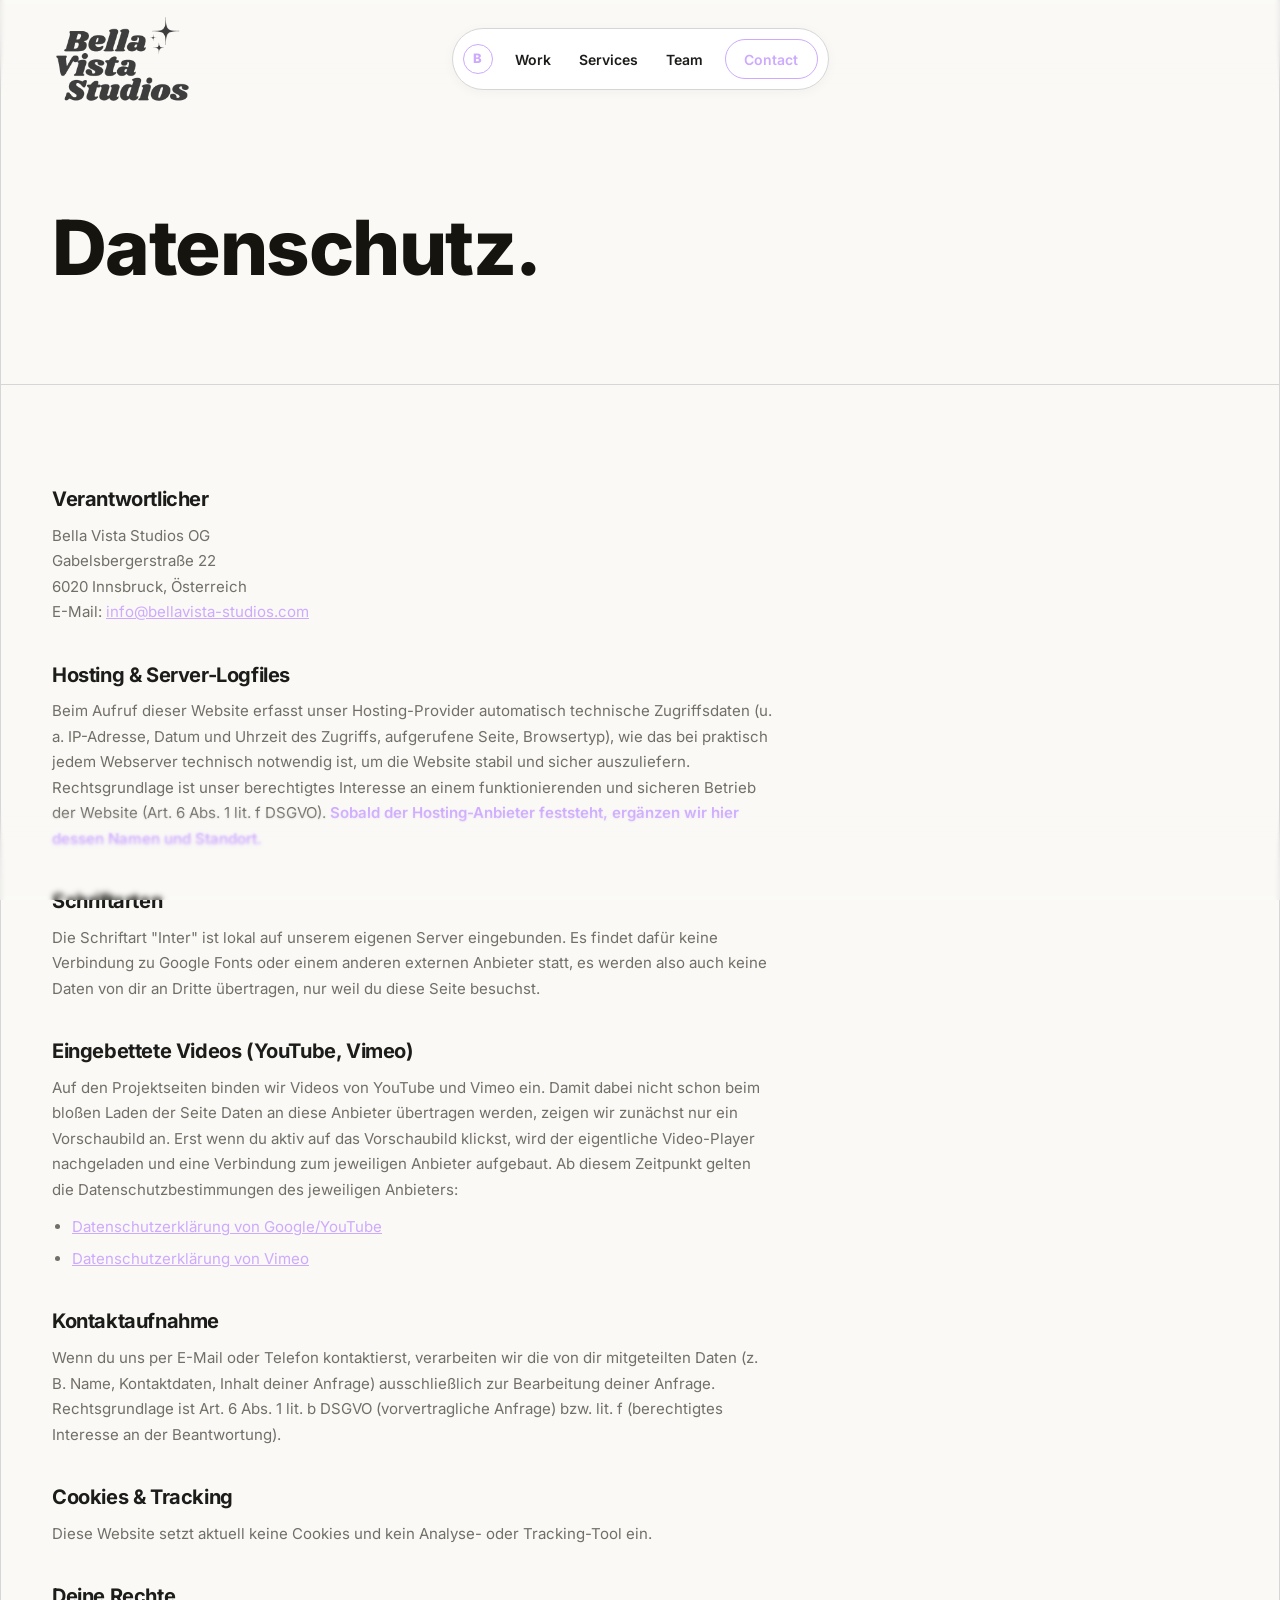
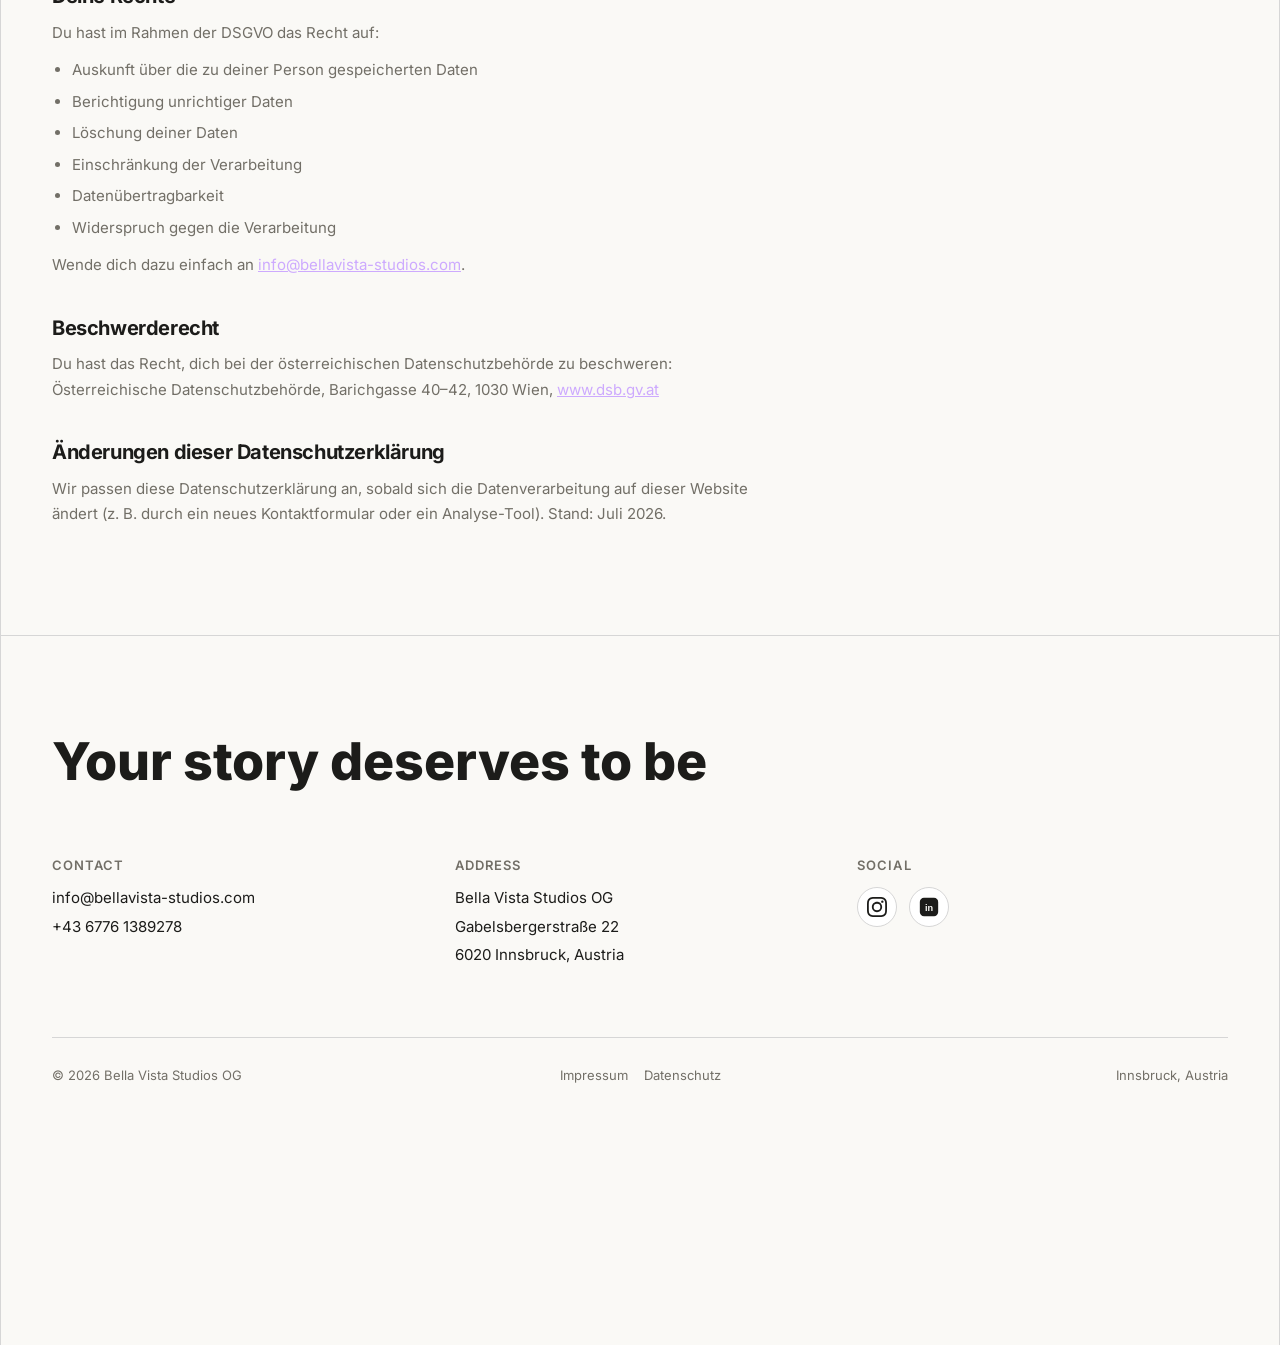
==== commit aabaa0ea: "Update_13" ====
--- a/datenschutz.html
+++ b/datenschutz.html
@@ -3,9 +3,15 @@
 <head>
 <meta charset="UTF-8">
 <meta name="viewport" content="width=device-width, initial-scale=1.0">
+<link rel="icon" type="image/x-icon" href="/assets/img/favicon/favicon.ico">
+<link rel="icon" type="image/png" sizes="16x16" href="/assets/img/favicon/favicon-16x16.png">
+<link rel="icon" type="image/png" sizes="32x32" href="/assets/img/favicon/favicon-32x32.png">
+<link rel="icon" type="image/png" sizes="192x192" href="/assets/img/favicon/favicon-192.png">
+<link rel="icon" type="image/png" sizes="512x512" href="/assets/img/favicon/favicon-512.png">
+<link rel="apple-touch-icon" sizes="180x180" href="/assets/img/favicon/apple-touch-icon.png">
 <title>Datenschutz | Bella Vista Studios</title>
 <meta name="description" content="Datenschutzerklärung der Bella Vista Studios OG.">
-<link rel="stylesheet" href="assets/css/style.css?v=56">
+<link rel="stylesheet" href="assets/css/style.css?v=62">
 </head>
 <body>
 
@@ -46,11 +52,13 @@
   <!-- Mobiles Menü: Vollbild-Overlay, wird per assets/js/nav-mobile.js ein-/ausgeblendet
        (gleiches hidden-Muster wie #team-modal in index.html). -->
   <div class="nav-mobile-panel" id="nav-mobile-panel" hidden>
-    <button class="nav-mobile-close" type="button" data-nav-mobile-close aria-label="Menü schließen">✕</button>
-    <a href="projekte.html">Work</a>
-    <a href="index.html#leistungen">Services</a>
-    <a href="index.html#team">Team</a>
-    <a class="nav-mobile-cta" href="index.html#kontakt">Contact</a>
+    <div class="nav-mobile-card">
+      <a class="nav-mobile-brand" href="index.html">BVS</a>
+      <a href="projekte.html">Work</a>
+      <a href="index.html#leistungen">Services</a>
+      <a href="index.html#team">Team</a>
+      <a class="nav-mobile-cta" href="index.html#kontakt">Contact</a>
+    </div>
   </div>
 
   <section class="hero container">
@@ -203,7 +211,7 @@
 </div>
 
 <script src="assets/js/header-scroll.js?v=1" defer></script>
-<script src="assets/js/nav-mobile.js?v=1" defer></script>
+<script src="assets/js/nav-mobile.js?v=3" defer></script>
 <script src="assets/js/logo-contrast.js?v=3" defer></script>
 </body>
 </html>
--- a/assets/css/style.css
+++ b/assets/css/style.css
@@ -535,17 +535,24 @@
 
 /* ---- Mobiles Menü ----
    Hamburger-Button + Vollbild-Overlay (siehe .nav-mobile-panel), Logik in
-   assets/js/nav-mobile.js. Button ist Geschwister von .logo-mark/.nav-pill
-   innerhalb von .site-header und wie das Logo per position:absolute
-   platziert — dieselbe rechte Kante wie .logo-mark links (32px, an
-   .container-Padding ausgerichtet), sonst nur ab 860px sichtbar. */
+   assets/js/nav-mobile.js. position:fixed statt absolute (bewusst, auch
+   wenn der Button optisch im Header sitzt): so hängt seine Position an
+   nichts als dem Viewport selbst und bleibt beim Öffnen/Schließen exakt an
+   derselben Stelle stehen, unabhängig von .site-headers eigenem
+   Stacking-Context/Sticky-Verhalten — ein früherer Versuch, stattdessen nur
+   den z-index von .site-header über .nav-mobile-panel zu heben, war
+   fehleranfällig (Button blieb je nach Stacking-Kontext trotzdem
+   verdeckt/versetzt). z-index 310 liegt bewusst über .nav-mobile-panel
+   (300), der Button bleibt dadurch auch bei geöffnetem Menü sichtbar UND
+   klickbar an derselben Position. Rechte Kante bündig mit .logo-mark links
+   (32px, an .container-Padding ausgerichtet), sonst nur ab 860px sichtbar. */
 .nav-mobile-toggle {
   display: none;
-  position: absolute;
+  position: fixed;
   right: 32px;
-  top: 50%;
+  top: 48px;
   transform: translateY(-50%);
-  z-index: 2;
+  z-index: 310;
   width: 40px;
   height: 40px;
   /* flex-direction:column nicht vergessen: die 3 Striche unten sind eigene
@@ -555,17 +562,27 @@
   flex-direction: column;
   align-items: center;
   justify-content: center;
-  background: var(--white);
-  border: 1px solid var(--line);
+  background: transparent;
+  /* Gleicher Akzent-Rahmen wie .nav-cta/.nav-brand-mark, damit der Button auf
+     Mobile farblich zu den übrigen Pillen-Buttons passt statt neutral grau/
+     schwarz zu wirken. */
+  border: 1.5px solid var(--accent);
   border-radius: 50%;
   cursor: pointer;
+  transition: transform 0.2s ease, background 0.2s ease, box-shadow 0.2s ease;
+}
+
+.nav-mobile-toggle:hover {
+  transform: scale(1.06);
+  background: rgba(205, 170, 254, 0.16);
+  box-shadow: 0 0 14px rgba(205, 170, 254, 0.7);
 }
 
 .nav-mobile-toggle span {
   display: block;
   width: 16px;
   height: 1.5px;
-  background: var(--black);
+  background: var(--accent);
   transition: transform 0.25s ease, opacity 0.2s ease;
 }
 
@@ -577,67 +594,53 @@
 .nav-mobile-toggle.is-open span:nth-child(2) { opacity: 0; }
 .nav-mobile-toggle.is-open span:nth-child(3) { transform: translateY(-5.5px) rotate(-45deg); }
 
-/* Vollbild-Overlay statt Dropdown: bei nur 3 Links + Contact lohnt sich kein
-   schmales Aufklapp-Menü unter der Pille, ein ruhiger, zentrierter
-   Vollbildschirm mit großen Tap-Zielen passt besser zum sonst reduzierten,
-   ruhigen Look der Seite. Gleiches hidden-Muster wie #team-modal (siehe
-   dort) statt einer eigenen Sichtbarkeits-Logik. */
+/* Ganzflächiges Overlay mit Blur statt deckender Fläche: Hero bleibt schemenhaft
+   sichtbar, Panel wirkt wie Glas statt wie ein zweiter, eigenständiger Screen.
+   Fallback-Farbe (kein @supports nötig) ist ein transparenteres --bg für
+   Browser ohne backdrop-filter-Support. Gleiches hidden-Muster wie
+   #team-modal (siehe dort) statt einer eigenen Sichtbarkeits-Logik. */
 .nav-mobile-panel {
   position: fixed;
   inset: 0;
   z-index: 300;
   display: flex;
+  align-items: center;
+  background: rgba(250, 249, 246, 0.72);
+  backdrop-filter: blur(16px);
+  -webkit-backdrop-filter: blur(16px);
+}
+
+.nav-mobile-panel[hidden] { display: none; }
+
+/* Alle 5 Punkte (BVS + Work/Services/Team/Contact) linksbündig
+   untereinander, exakt gleiche Typografie — keine Sonderrolle mehr für BVS
+   oder Contact. Der linke Abstand entspricht .logo-mark (32px), damit die
+   Spalte optisch mit dem Rest des Seitenrasters fluchtet. */
+.nav-mobile-card {
+  display: flex;
   flex-direction: column;
-  align-items: center;
-  justify-content: center;
-  gap: 32px;
-  background: rgba(21, 20, 15, 0.94);
-  backdrop-filter: blur(8px);
-  -webkit-backdrop-filter: blur(8px);
-}
-
-.nav-mobile-panel[hidden] { display: none; }
-
-.nav-mobile-panel a {
-  font-size: 24px;
+  align-items: flex-start;
+  gap: 28px;
+  padding-left: 32px;
+}
+
+/* BVS ist im Markup ebenfalls ein <a> (siehe index.html) — eine einzige
+   Regel für alle 5 Wörter statt getrennter Klassen-Sonderfälle. Schwarz in
+   Ruhe, erst beim tatsächlichen Antippen (:active) wechselt GENAU das
+   berührte Wort auf Akzent-Pink — kein Hover-Umfärben mehr, das auf einem
+   Touchscreen ohnehin nie greift. -webkit-tap-highlight-color entfernt
+   Safaris grauen Standard-Tap-Schleier, der sonst über die eigene
+   :active-Färbung gelegt würde. */
+.nav-mobile-card a {
+  font-size: 26px;
   font-weight: 700;
-  color: var(--white);
-}
-
-.nav-mobile-panel a:hover { color: var(--accent); }
-
-/* Höhere Spezifität nötig (Klasse+Element ".nav-mobile-panel a" oben wiegt
-   sonst schwerer als die einzelne Klasse ".nav-mobile-cta" und würde Farbe/
-   Schriftgröße hier überschreiben, unabhängig von der Reihenfolge im
-   Stylesheet). */
-.nav-mobile-panel .nav-mobile-cta {
-  margin-top: 8px;
-  border: 1.5px solid var(--accent);
+  color: var(--black);
+  -webkit-tap-highlight-color: transparent;
+}
+
+.nav-mobile-card a:active {
   color: var(--accent);
-  padding: 12px 28px;
-  border-radius: var(--radius-full);
-  font-size: 16px;
-}
-
-.nav-mobile-close {
-  position: absolute;
-  top: 24px;
-  right: 24px;
-  width: 40px;
-  height: 40px;
-  border: none;
-  border-radius: 50%;
-  background: rgba(255, 255, 255, 0.14);
-  color: var(--white);
-  font-size: 15px;
-  cursor: pointer;
-  display: flex;
-  align-items: center;
-  justify-content: center;
-  transition: background 0.2s ease;
-}
-
-.nav-mobile-close:hover { background: rgba(255, 255, 255, 0.26); }
+}
 
 /* ---- Hero ---- */
 .hero {
@@ -1605,25 +1608,34 @@
    mask-image-Verlaufsmaske nur die äußersten Ränder der Box weich aus — das
    Wort selbst bleibt komplett sichtbar, nur der Übergang wirkt weich statt
    hart gekappt. */
+/* Vorher (inline-flex + top:50%/translateY(-50%)) hat das Wort geometrisch
+   MITTIG in der 1.3em-Box zentriert statt an der GRUNDLINIE ausgerichtet —
+   die Textgrundlinie eines Worts sitzt aber nicht auf halber Höhe seiner
+   Zeilenbox, sondern deutlich tiefer (Platz für Unterlängen oben). Dadurch
+   stand "visualized." sichtbar tiefer/höher als "deserves to be" davor.
+   inline-grid mit align-items:baseline lässt den Browser die drei
+   übereinanderliegenden Wörter (siehe grid-area unten, alle im selben
+   Grid-Feld) korrekt an ihrer eigenen Schriftgrundlinie ausrichten, exakt
+   wie normaler Fließtext — kein manuelles Pixel-Raten mehr nötig.
+   vertical-align:baseline hängt diese Grundlinie dann an die des
+   umgebenden Satzes. */
 .word-swipe {
   position: relative;
-  display: inline-flex;
-  align-items: center;
-  justify-content: flex-start;
+  display: inline-grid;
+  align-items: baseline;
+  justify-items: start;
   width: 5.3em;
   height: 1.3em;
   overflow: hidden;
-  vertical-align: bottom;
+  vertical-align: baseline;
   mask-image: linear-gradient(to bottom, transparent 0%, black 12%, black 88%, transparent 100%);
   -webkit-mask-image: linear-gradient(to bottom, transparent 0%, black 12%, black 88%, transparent 100%);
 }
 
 .word-swipe-item {
-  position: absolute;
-  left: 0;
-  top: 50%;
+  grid-area: 1 / 1;
   opacity: 0;
-  transform: translateY(calc(-50% + 14px));
+  transform: translateY(14px);
   filter: blur(6px);
   animation: word-swipe-cycle 6s infinite;
 }
@@ -1631,12 +1643,15 @@
 .word-swipe-item:nth-child(2) { animation-delay: 2s; }
 .word-swipe-item:nth-child(3) { animation-delay: 4s; }
 
+/* translateY bewegt sich jetzt relativ zur (bereits korrekten) Grundlinien-
+   Position statt relativ zu einem manuell zentrierten Nullpunkt — sonst
+   identisches Timing/Unschärfe wie vorher. */
 @keyframes word-swipe-cycle {
-  0%   { opacity: 0;   transform: translateY(calc(-50% + 14px)); filter: blur(6px); }
-  4%   { opacity: 0.6; transform: translateY(-50%);              filter: blur(0); }
-  29%  { opacity: 0.6; transform: translateY(-50%);              filter: blur(0); }
-  33%  { opacity: 0;   transform: translateY(calc(-50% - 14px)); filter: blur(6px); }
-  100% { opacity: 0;   transform: translateY(calc(-50% - 14px)); filter: blur(6px); }
+  0%   { opacity: 0;   transform: translateY(14px);  filter: blur(6px); }
+  4%   { opacity: 0.6; transform: translateY(0);      filter: blur(0); }
+  29%  { opacity: 0.6; transform: translateY(0);      filter: blur(0); }
+  33%  { opacity: 0;   transform: translateY(-14px);  filter: blur(6px); }
+  100% { opacity: 0;   transform: translateY(-14px);  filter: blur(6px); }
 }
 
 @media (prefers-reduced-motion: reduce) {
@@ -1694,6 +1709,21 @@
   color: var(--text-muted);
 }
 
+/* justify-content:space-between allein zentriert .footer-legal NICHT exakt
+   in der Mitte, sondern nur mit gleich GROSSEM Abstand zu beiden Seiten —
+   bei unterschiedlich breiten Außentexten (Copyright deutlich länger als
+   "Innsbruck, Austria") verschiebt das die Mitte spürbar. flex:1 auf beide
+   äußeren <span> lässt sie den kompletten übrigen Platz untereinander GLEICH
+   aufteilen, wodurch .footer-legal dazwischen zwangsläufig exakt mittig
+   landet, unabhängig von der Textlänge links/rechts. Nur Desktop — auf
+   Mobile (siehe Media Query unten) brechen die Elemente ohnehin in mehrere
+   Zeilen um, dort greift stattdessen die dortige Regel. */
+.footer-bottom > span:first-child,
+.footer-bottom > span:last-child {
+  flex: 1 0 0%;
+}
+.footer-bottom > span:last-child { text-align: right; }
+
 .footer-legal { display: flex; gap: 16px; }
 .footer-legal a:hover { color: var(--accent); }
 
@@ -1955,19 +1985,34 @@
   section { padding: 72px 0; }
 
   .hero-grid { grid-template-columns: 1fr; }
-  .hero-visual { height: 320px; margin-top: 24px; }
+
+  /* Der Fächer-Flug-Effekt (assets/js/scroll-effects.js) läuft bewusst nur
+     auf Desktop — auf Mobile nie zuverlässig flüssig zu bekommen, siehe
+     Kommentar dort. .hero-visual diente ausschließlich als unsichtbarer
+     Anker-Platz (.hero-slot) für diesen Effekt und hat auf Mobile ohne ihn
+     keine Funktion mehr, macht die Seite hier also nur unnötig lang. Die
+     4 Projekt-Karten bekommen stattdessen ganz normal den Scroll-Reveal
+     wie jede andere Karte auch (siehe scroll-reveal.js). */
+  .hero-visual { display: none; }
 
   .nav-links { display: none; }
 
-  /* Logo und zentrierte Pille würden sich auf schmalen Screens überlappen
-     (die Pille beansprucht die volle Breite mittig). Die Pille trägt mit
-     ihrem BVS-Reiter ohnehin schon die Markenidentität, daher reicht auf
-     Mobile das Logo allein in der Pille — das zusätzliche Logo links fällt
-     weg, um Kollisionen zu vermeiden. */
+  /* Logo würde sich mit dem Hamburger-Button rechts überlappen bzw. wirkt auf
+     schmalen Screens neben der Navigation überflüssig — der Hamburger allein
+     trägt auf Mobile die komplette Navigation. */
   .logo-mark { display: none; }
 
-  /* Ersatz für die versteckten .nav-links: Hamburger-Button rechts, öffnet
-     .nav-mobile-panel (siehe dort). */
+  /* Ganze Pille (B-Monogramm + Work/Services/Team + Contact) weicht auf
+     Mobile komplett dem Hamburger-Button: zwei nebeneinander sichtbare
+     Buttons (Pille UND Hamburger) wirkten redundant, der Hamburger allein
+     öffnet ohnehin dieselben Links inklusive Contact (siehe
+     .nav-mobile-panel). */
+  .nav-pill { display: none; }
+
+  /* Ersatz für die versteckte .nav-pill: Hamburger-Button rechts, öffnet
+     .nav-mobile-panel (siehe dort). position:fixed + eigener z-index (siehe
+     .nav-mobile-toggle) macht ein z-index-Override von .site-header selbst
+     überflüssig. */
   .nav-mobile-toggle { display: flex; }
 
   .projects-grid,
@@ -1978,7 +2023,78 @@
 
   .team-grid { grid-template-columns: 1fr; }
 
-  .footer-grid { grid-template-columns: 1fr; gap: 28px; }
+  .footer-grid { grid-template-columns: 1fr; gap: 20px; }
+
+  /* .footer-bottom hat 4 "logische" Elemente (Copyright, Impressum,
+     Datenschutz, Innsbruck-Span — .footer-legal wird per display:contents
+     aufgelöst, siehe unten). Sich auf flex-wrap zu verlassen, welche davon
+     sich eine Zeile teilen, war nicht robust: je nach Textlänge/Gerätebreite
+     landen mal 1+3, mal 2+2 pro Zeile (letzteres unregelmäßig und nicht das
+     gewünschte Bild). Stattdessen hier bewusst erzwungen: jedes der 4 auf
+     eine eigene, zentrierte Zeile — vorhersehbar unabhängig von Textlänge
+     oder exakter Bildschirmbreite, und die Desktop-Regel (flex:1 auf
+     Copyright/Innsbruck für die Mitten-Ausrichtung dort) hier zurückgesetzt,
+     die gilt nur für die einzeilige Desktop-Anordnung. */
+  .footer-bottom {
+    flex-direction: column;
+    align-items: center;
+    text-align: center;
+    gap: 10px;
+    margin-top: 40px;
+    padding-top: 20px;
+  }
+  .footer-bottom > span:first-child,
+  .footer-bottom > span:last-child {
+    flex: initial;
+    text-align: center;
+  }
+  .footer-legal { display: contents; }
+
+  /* Der Blur-Verlauf (.header-fade/.footer-fade, siehe dort) ist für den
+     130px-Verlauf auf breiten Desktop-Viewports abgestimmt. Auf kleinen,
+     schmalen Mobile-Screens macht dieselbe Höhe einen deutlich größeren
+     Anteil des sichtbaren Bilds aus und wirkt dort nur wie ein störender
+     Schleier über Kopf-/Fußbereich statt einem dezenten Verlauf — daher auf
+     Mobile ganz weg, statt die Werte nur zu verkleinern. */
+  .header-fade,
+  .footer-fade { display: none; }
+
+  /* .footer hat padding-top:96px/padding-bottom:260px als Puffer gegen
+     .header-fade/.footer-fade (siehe dort und Kommentar bei .footer) — die
+     Regel direkt darüber blendet beide auf Mobile komplett aus. Der Puffer
+     ist hier also größtenteils reiner Leerraum ohne Zweck, genau die
+     spürbare Lücke am Seitenende. Insgesamt spürbar enger, passend zum
+     sonst kompakteren Mobile-Rhythmus. */
+  .footer { padding-top: 64px; padding-bottom: 56px; }
+  .footer-big { margin-bottom: 40px; }
+
+  /* .toolbox-orbit-wrap trägt zusätzlich zu "margin: auto" ein festes
+     "left: 28px" (siehe dort), fein abgestimmt auf die zweispaltige
+     Desktop-Anordnung von .services-grid. Im einspaltigen Mobile-Layout
+     schiebt genau dieser Wert den Kreis sichtbar aus der Mitte — hier
+     zurückgesetzt, damit "margin: auto" ihn tatsächlich zentriert. */
+  .toolbox-orbit-wrap { left: 0; }
+
+  /* .toolbox zentriert sich per flex:1 nur, wenn .services-intro noch Platz
+     zum Verteilen hat (Desktop: height:100% der Grid-Row, siehe dort). Im
+     einspaltigen Mobile-Layout hat die Spalte keine überschüssige Höhe mehr,
+     wodurch der Lede-Text ("...every phase.") und "OUR CREATIVE TOOLBOX"
+     ohne Abstand aneinanderkleben — hier fester Abstand statt Centering. */
+  .toolbox { margin-top: 40px; }
+
+  /* Trusted-by auf Mobile: schmalere, kompaktere Leiste (weniger vertikales
+     Padding) mit kleineren Logos und engerem Abstand, damit immer 3-4 Marken
+     gleichzeitig im Bild stehen statt nur 1-2 übergroßer Logos. Kürzere
+     Animationsdauer lässt sie spürbar schneller durchlaufen. */
+  .trusted { padding-top: 20px; padding-bottom: 20px; gap: 16px; }
+  .trusted-track { gap: 24px; animation-duration: 12s; }
+  .trusted-logo { height: 21px; max-width: 100px; }
+  .trusted-logo--bergisel { height: 47px; max-width: 124px; }
+  .trusted-logo--corthea { height: 16px; }
+  .trusted-logo--agrar-tirol { height: 16px; }
+  .trusted-logo--autopark { height: 26px; }
+  .trusted-logo--polestar { height: 86px; max-width: 160px; }
+  .trusted-logo--dust { height: 27px; }
 
   /* Ab hier (≤860px) whitespace:normal statt nowrap: der Satz ist bei
      white-space:nowrap sonst in der ganzen Lücke zwischen 560 und 860px
